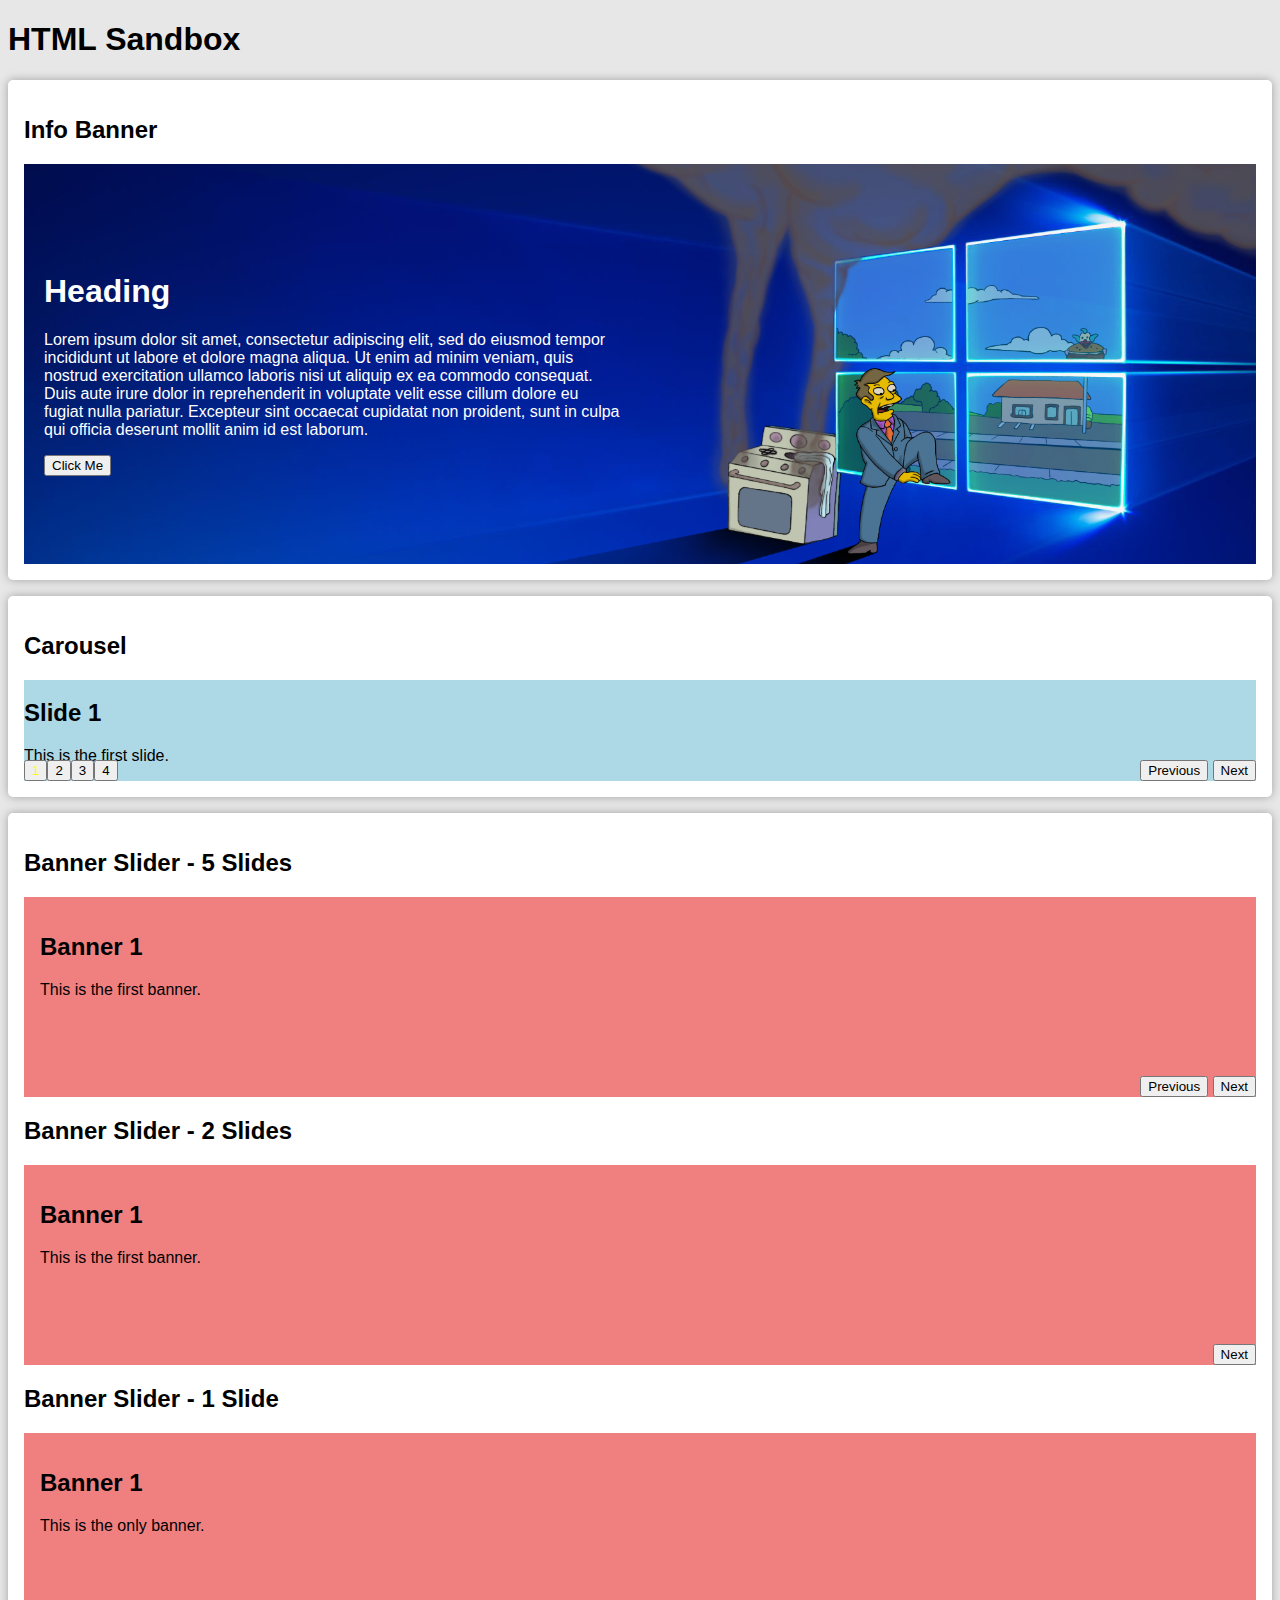
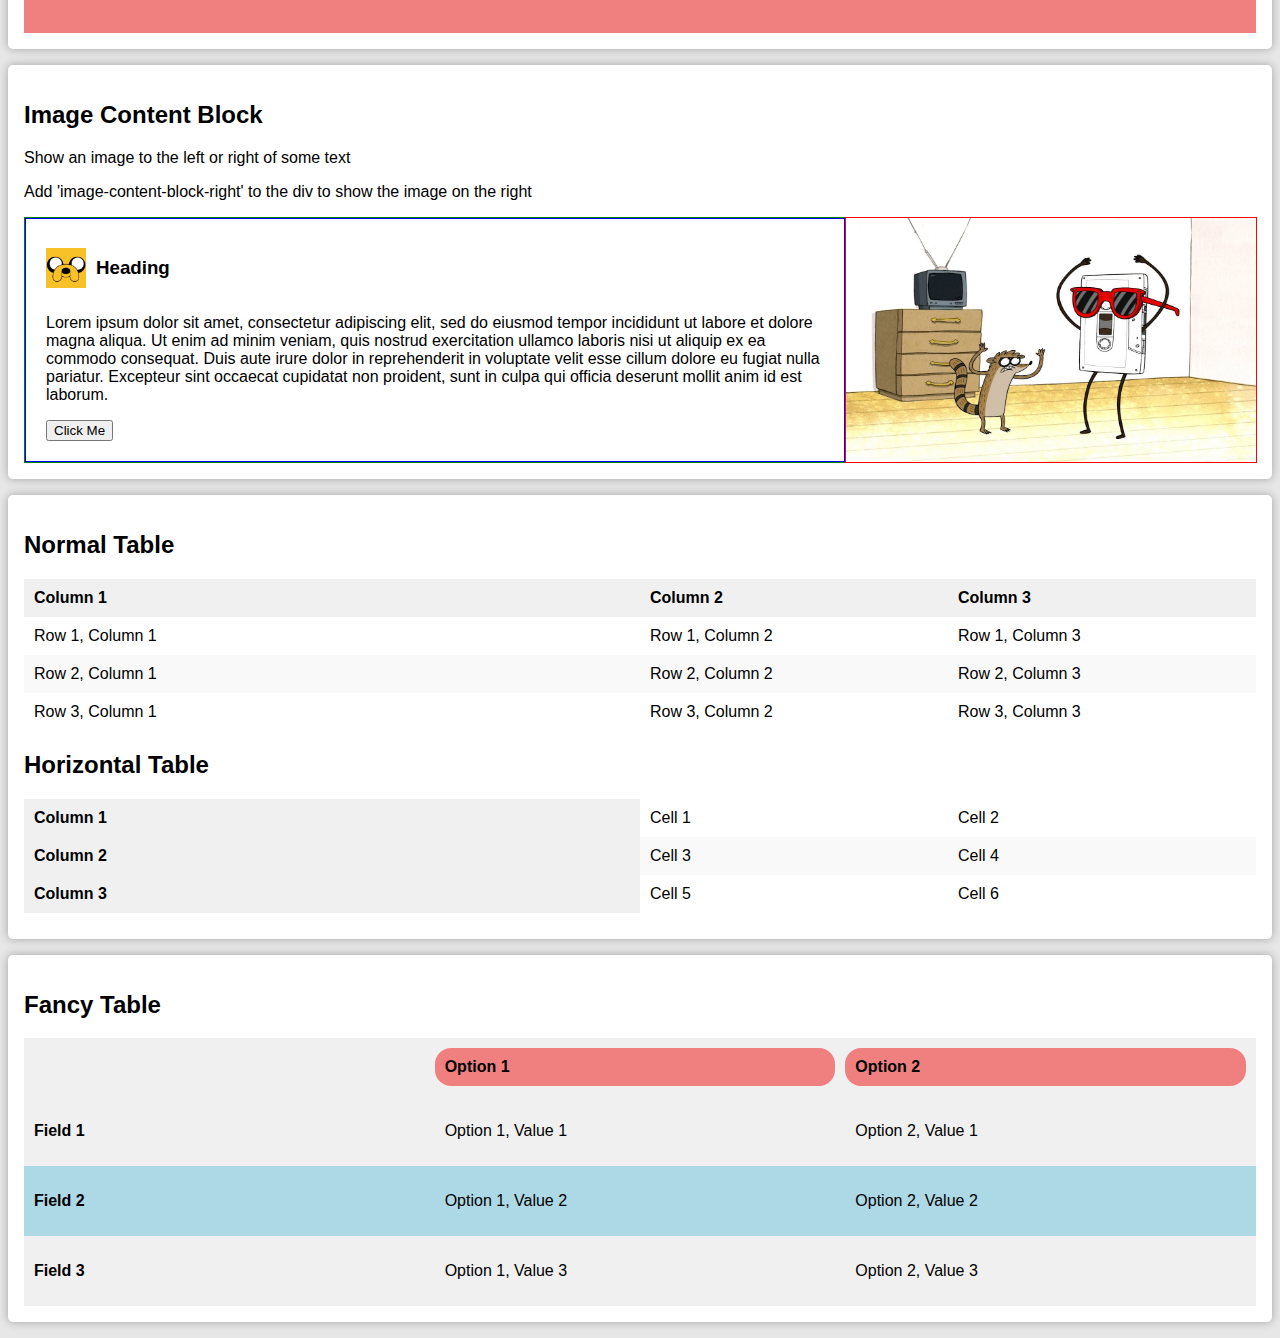
==== index.html @ cbd9e7fc "Adding indicators for jumping between carousel slides" ====
<!DOCTYPE html>
<html lang="en">
  <head>
    <script src="sandbox.js"></script>
    <link rel="stylesheet" type="text/css" href="styles.css">
    <meta name="viewport" content="width=device-width, initial-scale=1.0">
    <title>HTML Sandbox</title>
  </head>
  <body>
    <main>
      <h1>HTML Sandbox</h1>

      <section>
        <h2>Info Banner</h2>
        <div class="info-banner">
          <div class="info-banner-image data-banner-background"></div>
          <div class="info-banner-text">
            <h1 class="data-heading"></h1>
            <p class="data-text"></p>
            <button class="data-button"></button>
          </div>
        </div>
      </section>

      <section>
        <h2>Carousel</h2>
        <div class="carousel">
          <div class="carousel-slides">
            <div class="carousel-slide" style="background-color: lightblue;">
              <h2>Slide 1</h2>
              <p>This is the first slide.</p>
            </div>
            <div class="carousel-slide" style="background-color: lightgoldenrodyellow;">
              <h2>Slide 2</h2>
              <p>This is the second slide.</p>
            </div>
            <div class="carousel-slide" style="background-color: lightgreen;">
              <h2>Slide 3</h2>
              <p>This is the third slide.</p>
            </div>
            <div class="carousel-slide" style="background-color: lightsalmon;">
              <h2>Slide 4</h2>
              <p>This is the fourth slide.</p>
            </div>
          </div>
          <div class="carousel-buttons">
            <button class="carousel-button-previous">Previous</button>
            <button class="carousel-button-next">Next</button>
          </div>
          <div class="carousel-indicators"></div>
        </div>
      </section>

      <section>
        <h2>Banner Slider - 5 Slides</h2>
        <div class="banner-slider">
          <div class="banner-slide" style="background-color: lightcoral;">
            <h2>Banner 1</h2>
            <p>This is the first banner.</p>
          </div>
          <div class="banner-slide" style="background-color: lightgreen;">
            <h2>Banner 2</h2>
            <p>This is the second banner.</p>
          </div>
          <div class="banner-slide" style="background-color: lightblue;">
            <h2>Banner 3</h2>
            <p>This is the third banner.</p>
          </div>
          <div class="banner-slide" style="background-color: lightgoldenrodyellow;">
            <h2>Banner 4</h2>
            <p>This is the fourth banner.</p>
          </div>
          <div class="banner-slide" style="background-color: lightgrey;">
            <h2>Banner 5</h2>
            <p>This is the fifth banner.</p>
          </div>
          <div class="banner-buttons">
            <button class="previous-button">Previous</button>
            <button class="next-button">Next</button>
          </div>
        </div>
        
        <h2>Banner Slider - 2 Slides</h2>
        <div class="banner-slider">
          <div class="banner-slide" style="background-color: lightcoral;">
            <h2>Banner 1</h2>
            <p>This is the first banner.</p>
          </div>
          <div class="banner-slide" style="background-color: lightgreen;">
            <h2>Banner 2</h2>
            <p>This is the second banner.</p>
          </div>
          <div class="banner-buttons">
            <button class="previous-button">Previous</button>
            <button class="next-button">Next</button>
          </div>
        </div>

        <h2>Banner Slider - 1 Slide</h2>
        <div class="banner-slider">
          <div class="banner-slide" style="background-color: lightcoral;">
            <h2>Banner 1</h2>
            <p>This is the only banner.</p>
          </div>
          <div class="banner-buttons">
            <button class="previous-button">Previous</button>
            <button class="next-button">Next</button>
          </div>
        </div>
      </section>

      <section>
        <h2>Image Content Block</h2>
        <p>Show an image to the left or right of some text</p>
        <p>Add 'image-content-block-right' to the div to show the image on the right</p>

        <div id="image-content-block" class="image-content-block">
          <img id="image-content-block-image" class="image-content-block-image data-image" />
          <div class="image-content-block-content">
            <div class="image-content-block-content-heading">
              <img class="data-icon">
              <h3 class="data-heading"></h3>
            </div>
            <p class="data-text"></p>
            <button class="data-button"></button>
          </div>
        </div>
      </section>

      <section>
        <h2>Normal Table</h2>

        <table class="simple-table">
          <thead>
            <tr>
              <th>Column 1</th>
              <th>Column 2</th>
              <th>Column 3</th>
            </tr>
          </thead>
          <tbody>
            <tr>
              <td>Row 1, Column 1</td>
              <td>Row 1, Column 2</td>
              <td>Row 1, Column 3</td>
            </tr>
            <tr>
              <td>Row 2, Column 1</td>
              <td>Row 2, Column 2</td>
              <td>Row 2, Column 3</td>
            </tr>
            <tr>
              <td>Row 3, Column 1</td>
              <td>Row 3, Column 2</td>
              <td>Row 3, Column 3</td>
            </tr>
          </tbody>
        </table>

        <h2>Horizontal Table</h2>
        <table class="simple-table">
          <tr>
            <th scope="row">Column 1</th>
            <td>Cell 1</td>
            <td>Cell 2</td>
          </tr>
          <tr>
            <th>Column 2</th>
            <td>Cell 3</td>
            <td>Cell 4</td>
          </tr>
          <tr>
            <th scope="row">Column 3</th>
            <td>Cell 5</td>
            <td>Cell 6</td>
          </tr>
        </table>

      </section>

      <section>
        <h2>Fancy Table</h2>

        <div class="fancy-table">
          <div class="fancy-table-entry fancy-table-labels">
            <div></div>
            <div>Field 1</div>
            <div>Field 2</div>
            <div>Field 3</div>
          </div>
          <div class="fancy-table-entry">
            <div>Option 1</div>
            <div>
              <label>Field 1</label>
              <p>Option 1, Value 1</p>
            </div>
            <div>
              <label>Field 2</label>
              <p>Option 1, Value 2</p>
            </div>
            <div>
              <label>Field 3000</label>
              <p>Option 1, Value 3</p>
            </div>
          </div>
          <div class="fancy-table-entry">
            <div>Option 2</div>
            <div>
              <label>Field 1</label>
              <p>Option 2, Value 1</p>
            </div>
            <div>
              <label>Field 2</label>
              <p>Option 2, Value 2</p>
            </div>
            <div>
              <label>Field 3000</label>
              <p>Option 2, Value 3</p>
            </div>
          </div>
        </div>

      </section>

    </main>
  </body>
</html>
---- styles.css ----
:root {
  --breakpoint-tablet: 768px;
  --breakpoint-mobile: 480px;
}

body {
  background-color: #e7e7e7;
  font-family: Verdana, sans-serif;
}

section {
  background-color: white;
  margin: 1rem 0px;
  padding: 1rem;
  border-radius: 5px;
  box-shadow: 0 0 10px rgba(0, 0, 0, 0.3);
}

/* #region Image Content Block */

.image-content-block {
  display: grid;
  grid-template-columns: 1fr 2fr;
  grid-template-areas: "image content";
  align-items: center; /* vertical centering */
  border: green 1px solid;
}

.image-content-block-right {
  grid-template-columns: 2fr 1fr;
  grid-template-areas: "content image";
}

.image-content-block-image {
  grid-area: image;
  object-fit: cover; /* or contain */
  width: 100%;
  /* min-height: 100px; */
  height: 100%;
  border: red 1px solid;
}

.image-content-block-content {
  grid-area: content;
  padding: 20px;
  border: blue 1px solid;
}

.image-content-block-content-heading {
  display: flex;
  align-items: center;
}

.image-content-block-content-heading img {
  width: 40px;
  height: 40px;
  margin-right: 10px;
  display: inline-block;
  object-fit: cover;
}

/* Can't use variables in media queries. */
@media (max-width: 768px) {
  .image-content-block {
    grid-template-columns: 1fr;
    grid-template-rows: auto auto;
  }
  .image-content-block-image {
    grid-column: 1;
    grid-row: 1;
  }
  .image-content-block-content {
    grid-column: 1;
    grid-row: 2;
  }
}

/*#endregion*/

/* #region Info Banner */

.info-banner {
  display: grid;
  grid-template-columns: 1fr 1fr;
  min-height: 400px;
  align-items: center;
}

.info-banner-image {
  grid-column: 1 / -1;
  grid-row: 1 / -1;
  width: 100%;
  height: 100%;
  object-fit: cover;
  background-size: cover;
  background-position: center;
}

.info-banner-text {
  grid-column: 1;
  grid-row: 1;
  padding: 20px;
  color: white;
}

@media (max-width: 768px) {
  .info-banner {
    grid-template-columns: 1fr;
    grid-template-rows: 1fr 1fr;
  }

  .info-banner-image {
    grid-row: 1;
    min-height: 200px;
  }

  .info-banner-text {
    grid-row: 2;
    color: black;
  }
}

/*#endregion*/

/* #region Simple Table */

.simple-table {
  border-collapse: collapse;
  width: 100%;
  margin: 10px 0px;
}

.simple-table th, .simple-table td {
  padding: 10px;
  text-align: left;
}

.simple-table th {
  background-color: #f0f0f0;
}

.simple-table tr:nth-child(even) {
  background-color: #f9f9f9;
}

.simple-table tr:nth-child(odd) {
  background-color: #ffffff;
}

/* Make the first column twice as wide */
.simple-table th:nth-child(1), .simple-table td:nth-child(1) {
  width: 50%;
}

/*#endregion*/

/* #region Fancy Table */

.fancy-table {
  display: grid;
  grid-template-rows: repeat(4, auto);
  grid-template-columns: repeat(3, 1fr);
  background-color: #f0f0f0;
}

.fancy-table-entry {
  display: grid;
  grid-row: 1 / -1;
  grid-template-rows: subgrid;
}

.fancy-table-entry div {
  padding: 10px;
  display: flex;
  align-items: center;
}

.fancy-table-entry:not(.fancy-table-labels) > :first-child {
  background: lightcoral;
  border-radius: 1rem;
  margin: 10px;
  margin-left: 0;
  font-weight: bold;
}

.fancy-table-entry label {
  display: none;
}

.fancy-table-labels {
  font-weight: bold;
}

@media not (max-width: 768px) {
  .fancy-table-entry :not(:first-child):nth-child(odd) {
    background-color: lightblue;
  }
}

@media (max-width: 768px) {
  .fancy-table {
    display: block;
    background-color: initial;
  }

  .fancy-table-entry label {
    display: flex;
    width: 125px;
    font-weight: bold;
  }

  .fancy-table-entry {
    background-color: lightgoldenrodyellow;
    margin: 10px 0;
  }

  .fancy-table-entry div {
    padding: 0px 10px;
  }

  .fancy-table-entry > :first-child:not(:empty) {
    background: initial;
  }

  .fancy-table-labels {
    display: none;
  }
}

/*#endregion*/

/* #region Slider */

.banner-slider {
  position: relative;
  width: 100%;
  height: 200px;
  overflow: hidden;
}

.banner-buttons {
  position: absolute;
  bottom: 0;
  right: 0;
  z-index: 1;
}

.banner-slide {
  position: absolute;
  top: 0;
  left: 0;
  width: 100%;
  height: 100%;
  transition: transform 0.5s ease-in-out;
  opacity: 0;
  padding: 1rem;
}

.banner-slide.active {
  transform: translateX(0);
  opacity: 1;
}

.banner-slide.previous {
  transform: translateX(-100%);
  opacity: 0;
}

.banner-slide.next {
  transform: translateX(100%);
  opacity: 0;
}

.banner-slide.out-next {
  transform: translateX(-100%);
  opacity: 1;
}

.banner-slide.out-previous {
  transform: translateX(100%);
  opacity: 1;
}

/*#endregion*/

/* #region Carousel */

.carousel {
  --current-slide: 0;
  position: relative;
  overflow: hidden;
}

.carousel-buttons {
  position: absolute;
  bottom: 0;
  right: 0;
  z-index: 1;
}

.carousel-indicators {
  position: absolute;
  bottom: 0;
  left: 0;
  z-index: 1;
}

.carousel-indicator.active {
  color: yellow;
}

.carousel-slides {
  display: flex;
  transition: transform 0.5s ease-in-out;
  transform: translateX(calc(-100% * var(--current-slide)));
}

.carousel-slide {
  flex: 0 0 100%;
}

/*#endregion*/
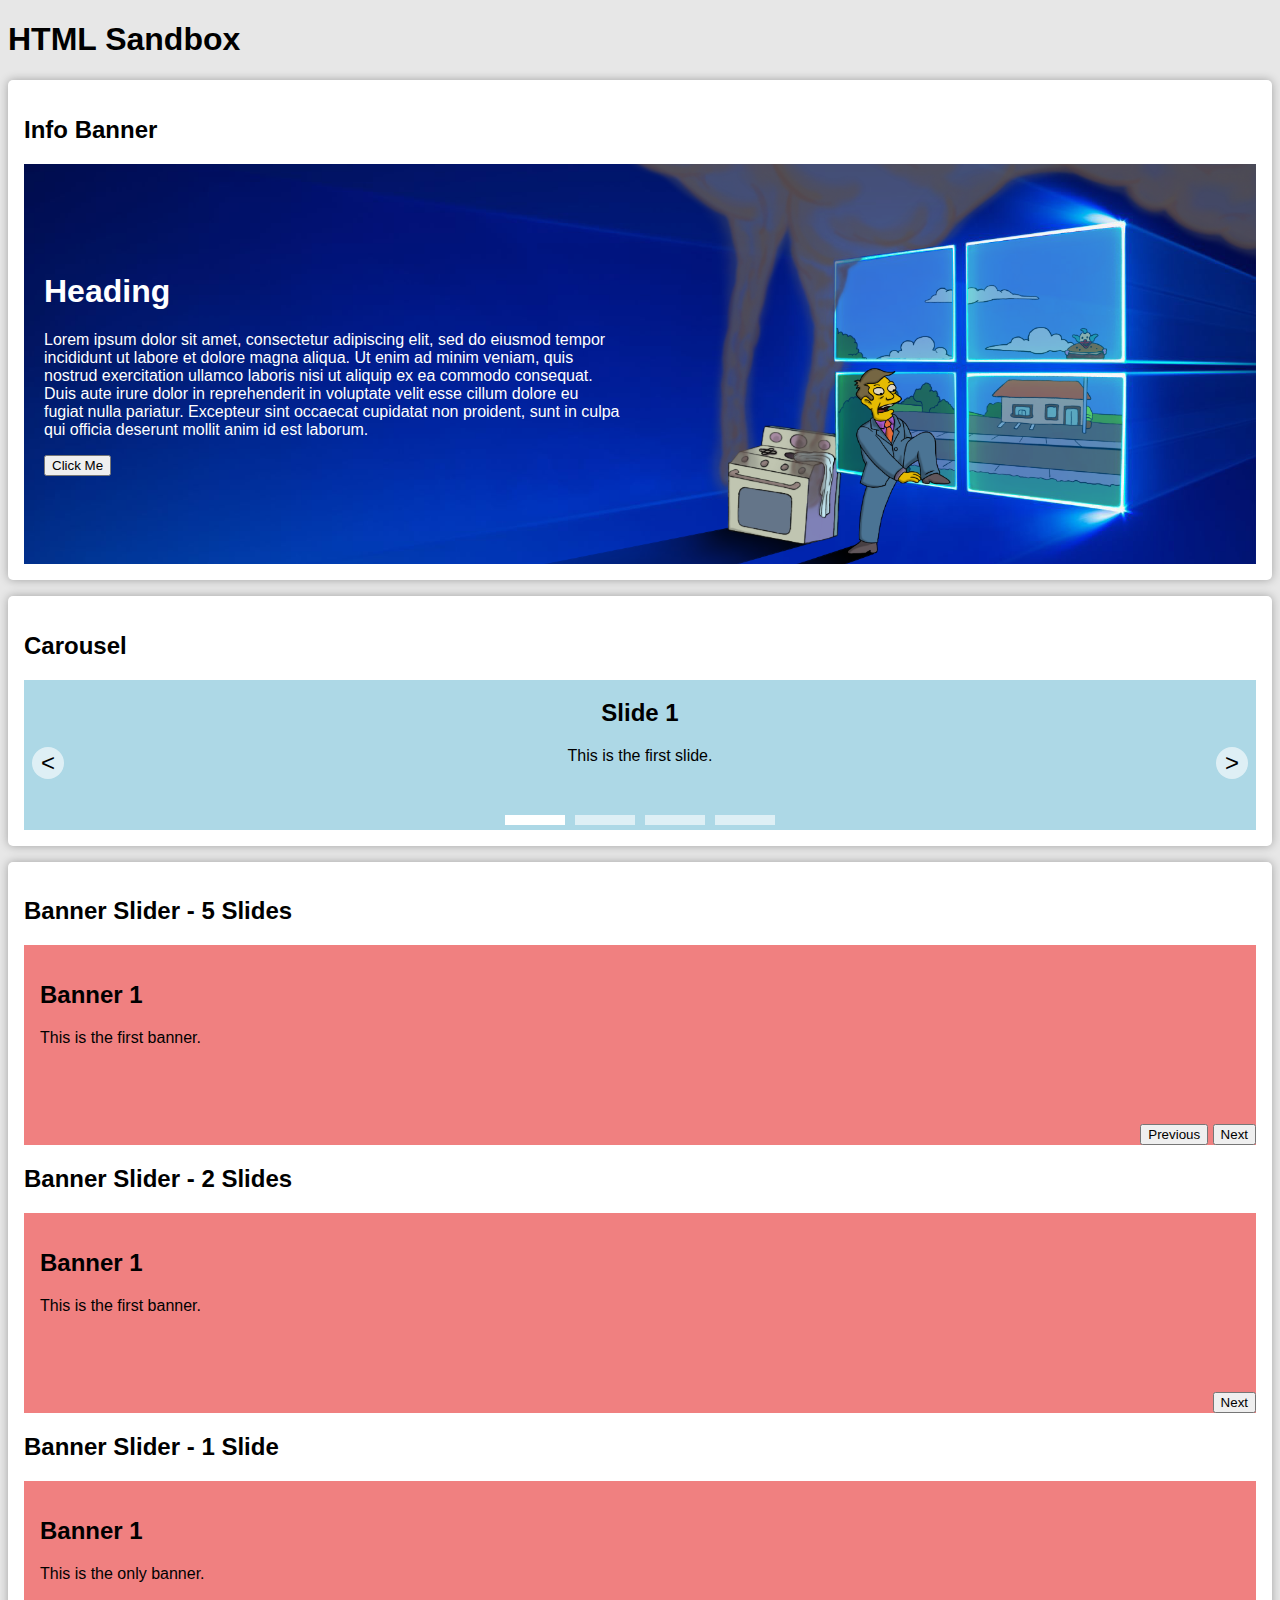
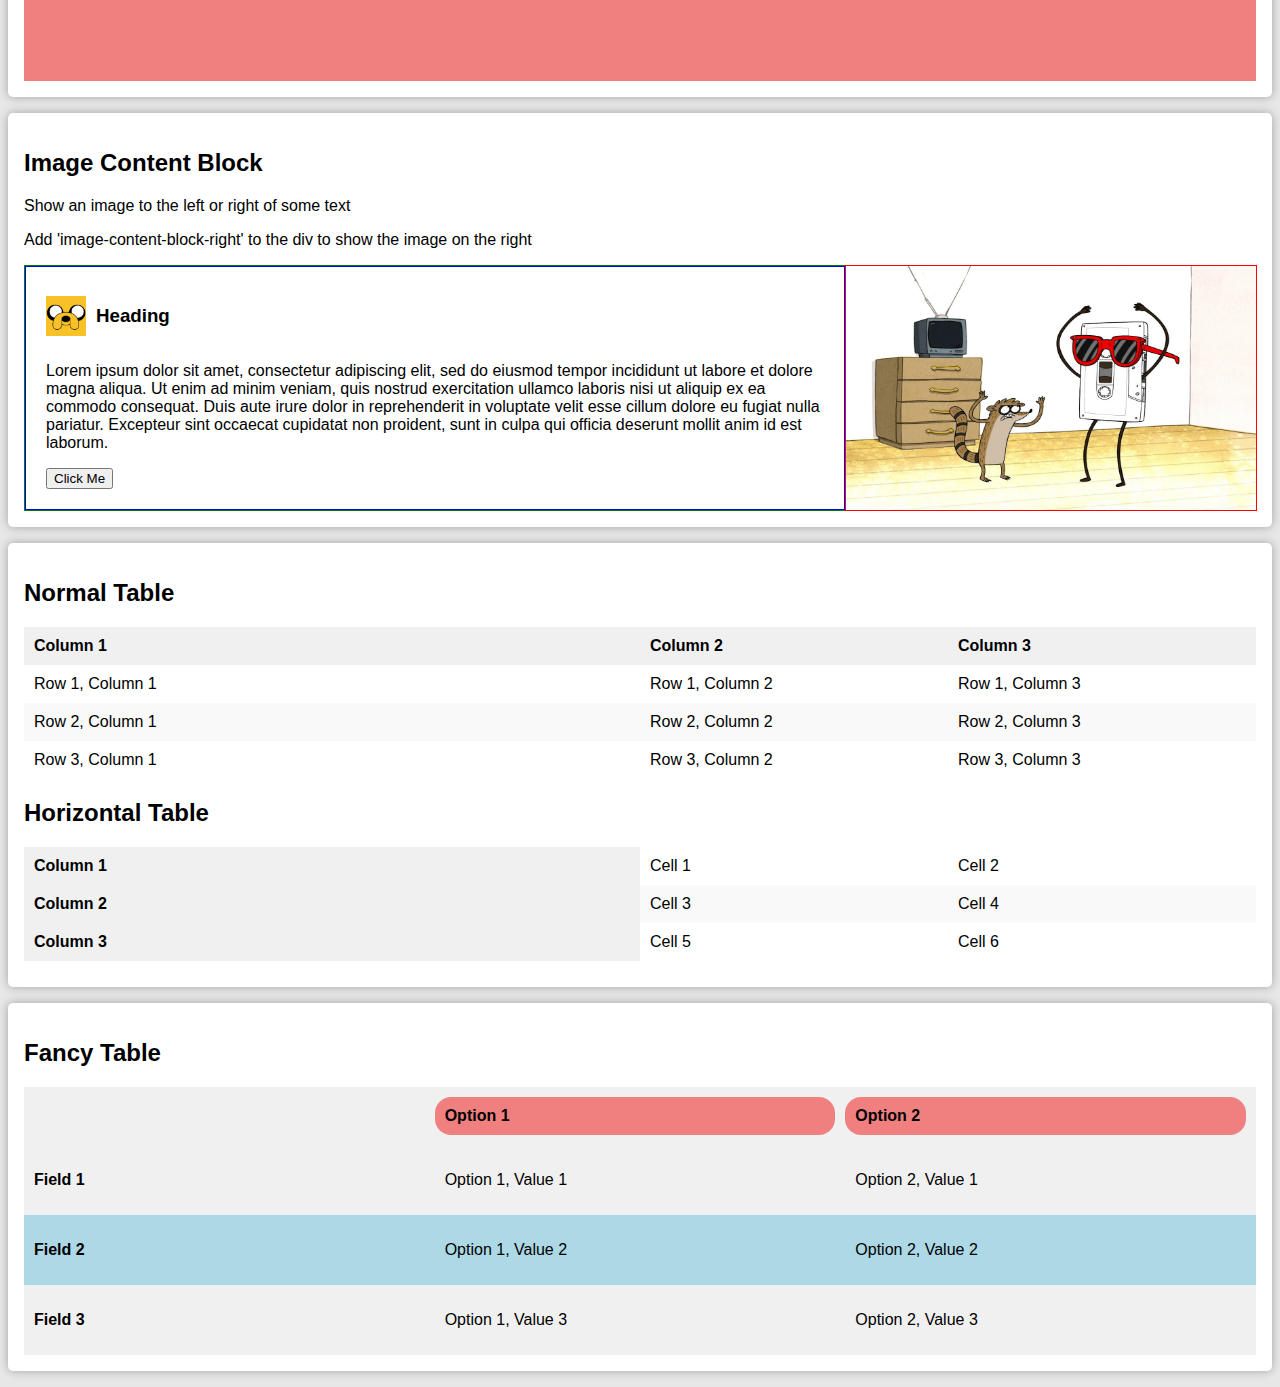
==== commit 30626e3a: "Styling the next and previous buttons" ====
--- a/index.html
+++ b/index.html
@@ -44,8 +44,8 @@
             </div>
           </div>
           <div class="carousel-buttons">
-            <button class="carousel-button-previous">Previous</button>
-            <button class="carousel-button-next">Next</button>
+            <button class="carousel-button carousel-button-previous">&lt;</button>
+            <button class="carousel-button carousel-button-next">&gt;</button>
           </div>
           <div class="carousel-indicators"></div>
         </div>
--- a/styles.css
+++ b/styles.css
@@ -291,22 +291,57 @@
   overflow: hidden;
 }
 
-.carousel-buttons {
+.carousel-button {
   position: absolute;
-  bottom: 0;
+  top: 50%;
+  transform: translateY(-50%);
+  z-index: 1;
+  width: 2rem;
+  height: 2rem;
+  padding: 0;
+  margin: 0.5rem;
+  background-color: rgba(255, 255, 255, 0.6);
+  border: none;
+  border-radius: 1rem;
+  font-size: 1.5rem;
+  cursor: pointer;
+  transition: background-color 0.3s ease;
+}
+
+.carousel-button:hover {
+  background-color: rgba(255, 255, 255, 0.8);
+}
+
+.carousel-button-next {
   right: 0;
-  z-index: 1;
 }
 
 .carousel-indicators {
   position: absolute;
   bottom: 0;
-  left: 0;
   z-index: 1;
+  width: 100%;
+  display: flex;
+  justify-content: center;
+  align-items: center;
+}
+
+.carousel-indicator {
+  width: 60px;
+  height: 10px;
+  margin: 5px;
+  border: none;
+  background-color: rgba(255, 255, 255, 0.6);
+  transition: background-color 0.3s ease;
+  cursor: pointer;
 }
 
 .carousel-indicator.active {
-  color: yellow;
+  background-color: rgba(255, 255, 255, 1);
+}
+
+.carousel-indicator:hover {
+  background-color: rgba(255, 255, 255, 0.8);
 }
 
 .carousel-slides {
@@ -317,6 +352,8 @@
 
 .carousel-slide {
   flex: 0 0 100%;
+  text-align: center;
+  height: 150px;
 }
 
 /*#endregion*/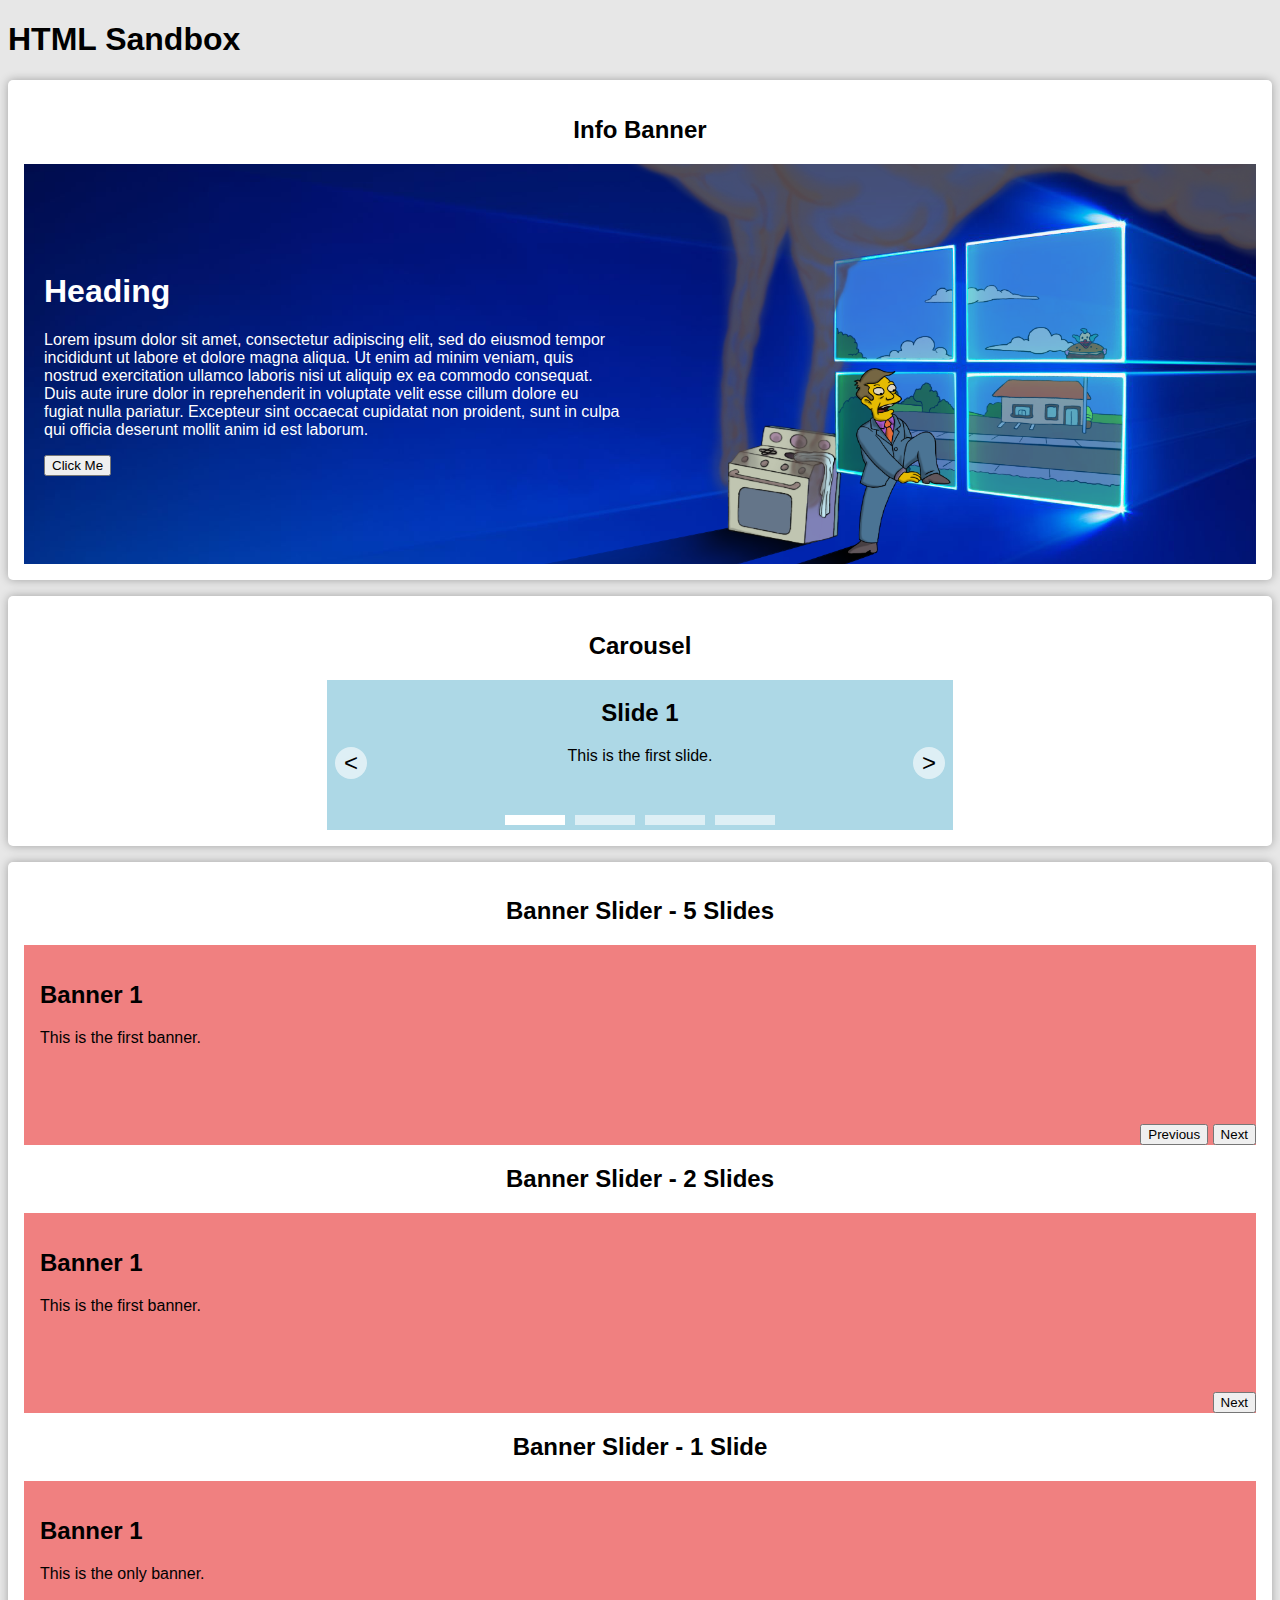
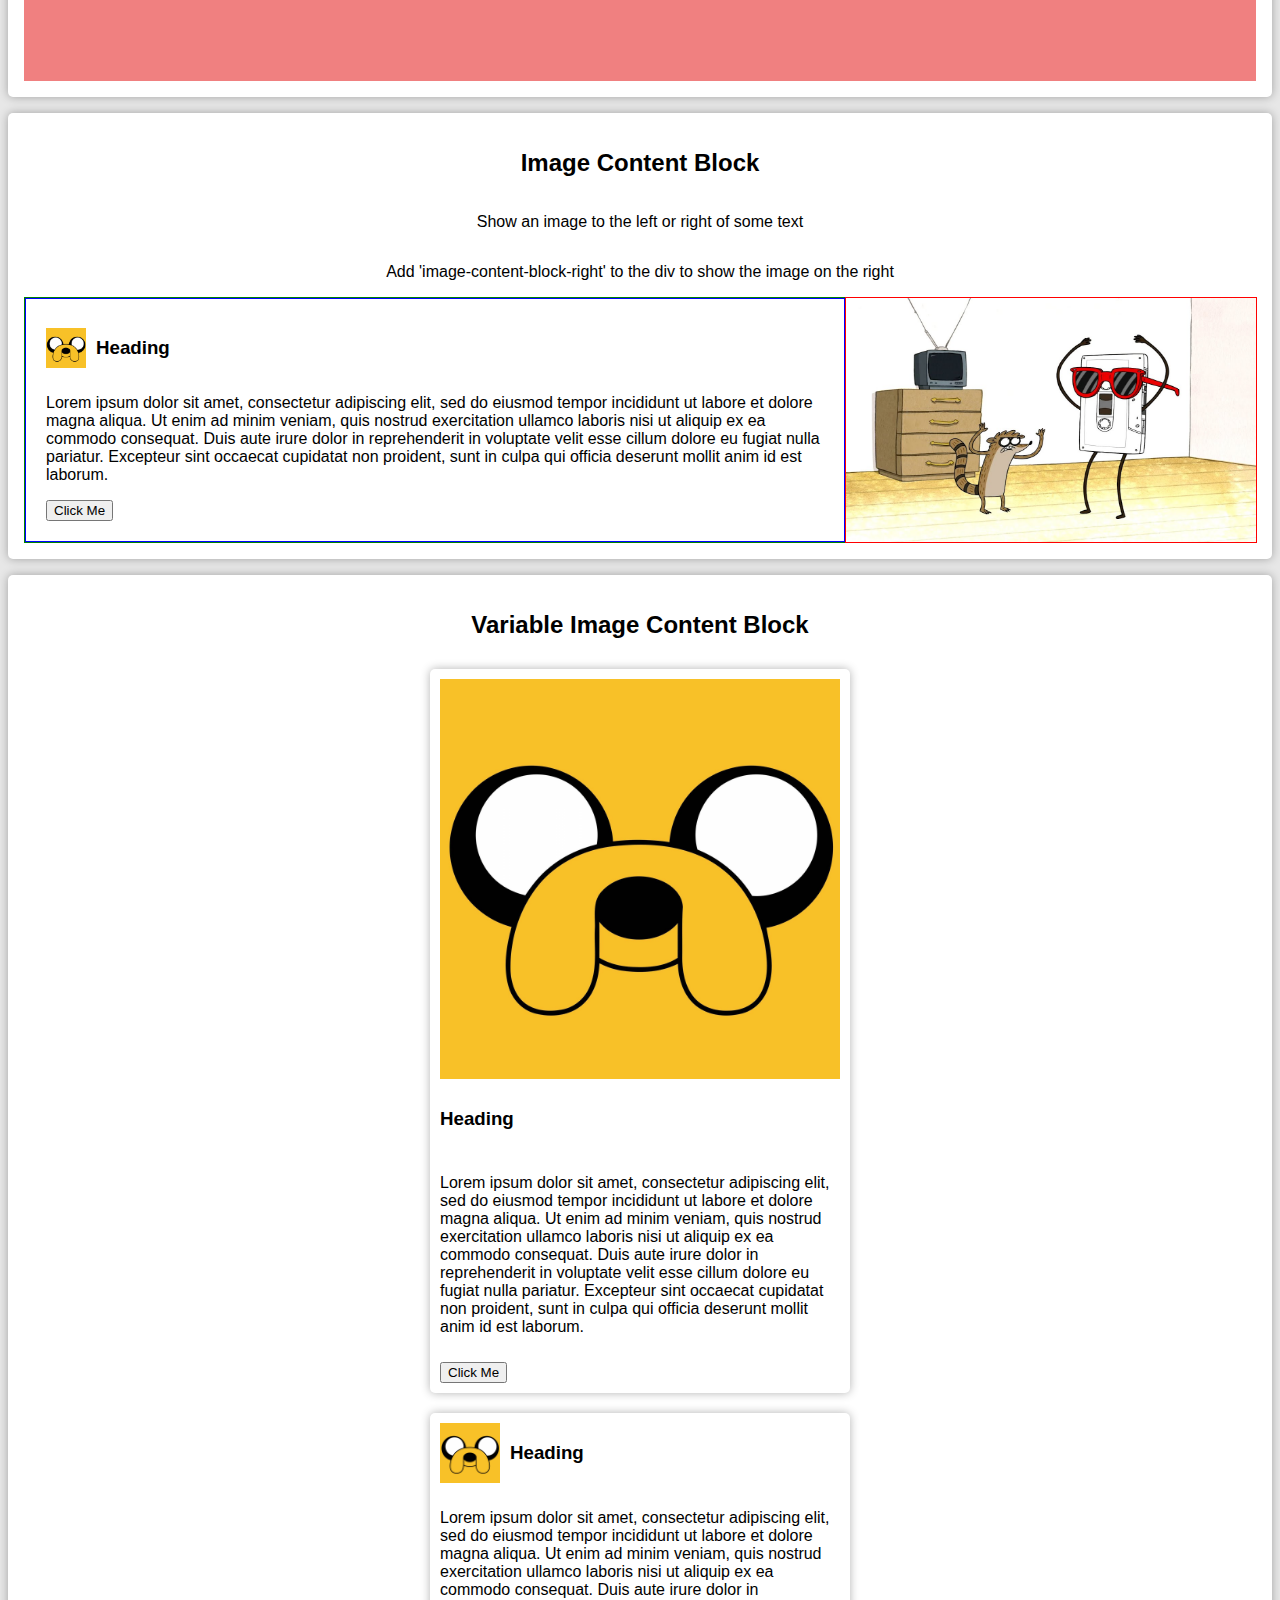
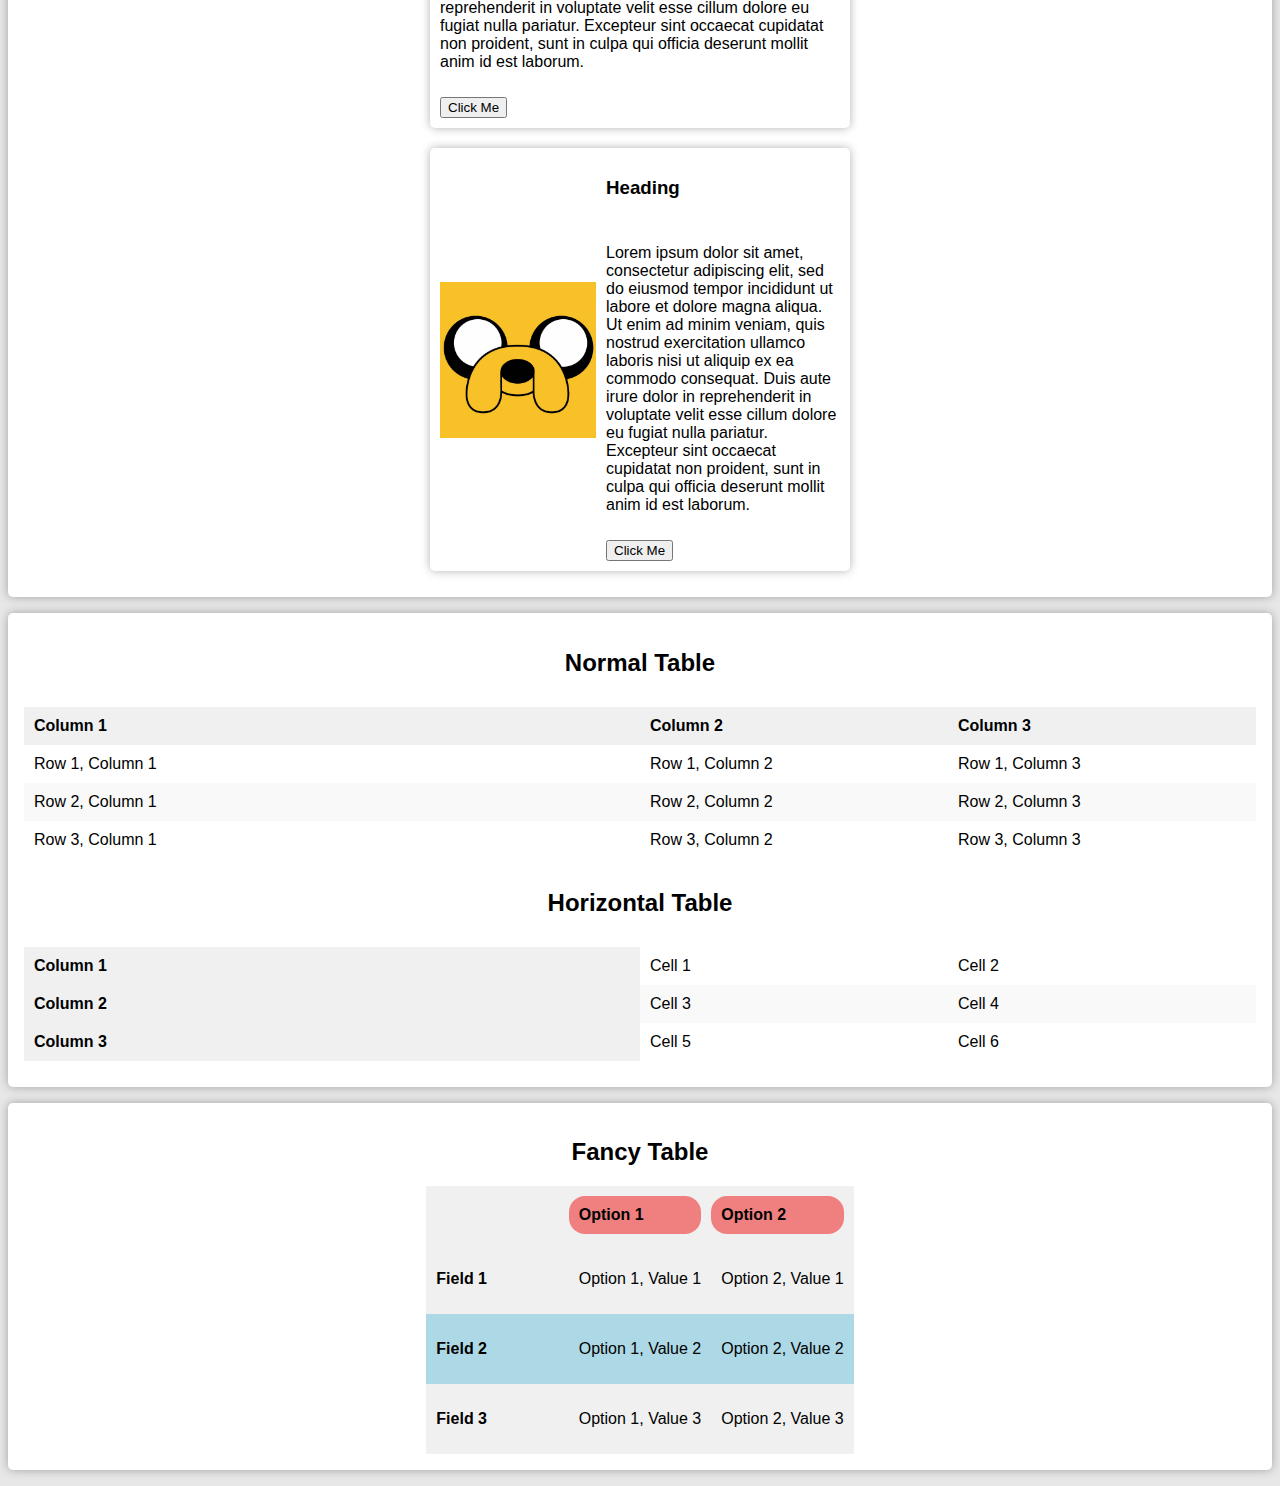
==== commit f0cccb1b: "Adding the variable content block" ====
--- a/index.html
+++ b/index.html
@@ -124,6 +124,31 @@
             <p class="data-text"></p>
             <button class="data-button"></button>
           </div>
+        </div>
+      </section>
+
+      <section>
+        <h2>Variable Image Content Block</h2>
+
+        <div class="variable-content-block stack">
+          <img class="data-icon" />
+          <h3 class="data-heading"></h3>
+          <p class="data-text"></p>
+          <button class="data-button"></button>
+        </div>
+
+        <div class="variable-content-block heading-icon">
+          <img class="data-icon" />
+          <h3 class="data-heading"></h3>
+          <p class="data-text"></p>
+          <button class="data-button"></button>
+        </div>
+
+        <div class="variable-content-block side-icon">
+          <img class="data-icon" />
+          <h3 class="data-heading"></h3>
+          <p class="data-text"></p>
+          <button class="data-button"></button>
         </div>
       </section>
 
--- a/styles.css
+++ b/styles.css
@@ -14,6 +14,9 @@
   padding: 1rem;
   border-radius: 5px;
   box-shadow: 0 0 10px rgba(0, 0, 0, 0.3);
+  display: flex;
+  flex-direction: column;
+  align-items: center;
 }
 
 /* #region Image Content Block */
@@ -73,6 +76,66 @@
     grid-column: 1;
     grid-row: 2;
   }
+}
+
+/*#endregion*/
+
+/* #region Variable Content Block */
+
+.variable-content-block {
+  display: grid;
+  
+  column-gap: 10px;
+  row-gap: 10px;
+  justify-items: left;
+  align-items: center;
+  max-width: 400px;
+  margin: 10px;
+  padding: 10px;
+  border-radius: 5px;
+  box-shadow: 0 0 10px rgba(0, 0, 0, 0.3);
+}
+
+.variable-content-block img {
+  grid-area: image;
+  max-width: 100%;
+  max-height: 100%;
+}
+
+.variable-content-block h3 {
+  grid-area: heading;
+}
+
+.variable-content-block p {
+  grid-area: text;
+  text-align: j;
+}
+
+.variable-content-block button {
+  grid-area: button;
+  max-width: none;
+}
+
+.variable-content-block.stack {
+  grid-template: 
+            "image" auto
+            "heading" auto
+            "text" auto
+            "button" auto;
+}
+
+.variable-content-block.heading-icon {
+  grid-template: 
+            "image heading" auto
+            "text text" 1fr
+            "button button" auto / 60px 1fr;
+}
+
+.variable-content-block.side-icon {
+  grid-template: 
+            "image heading" auto
+            "image text" auto
+            "image button" auto / 2fr 3fr;
 }
 
 /*#endregion*/
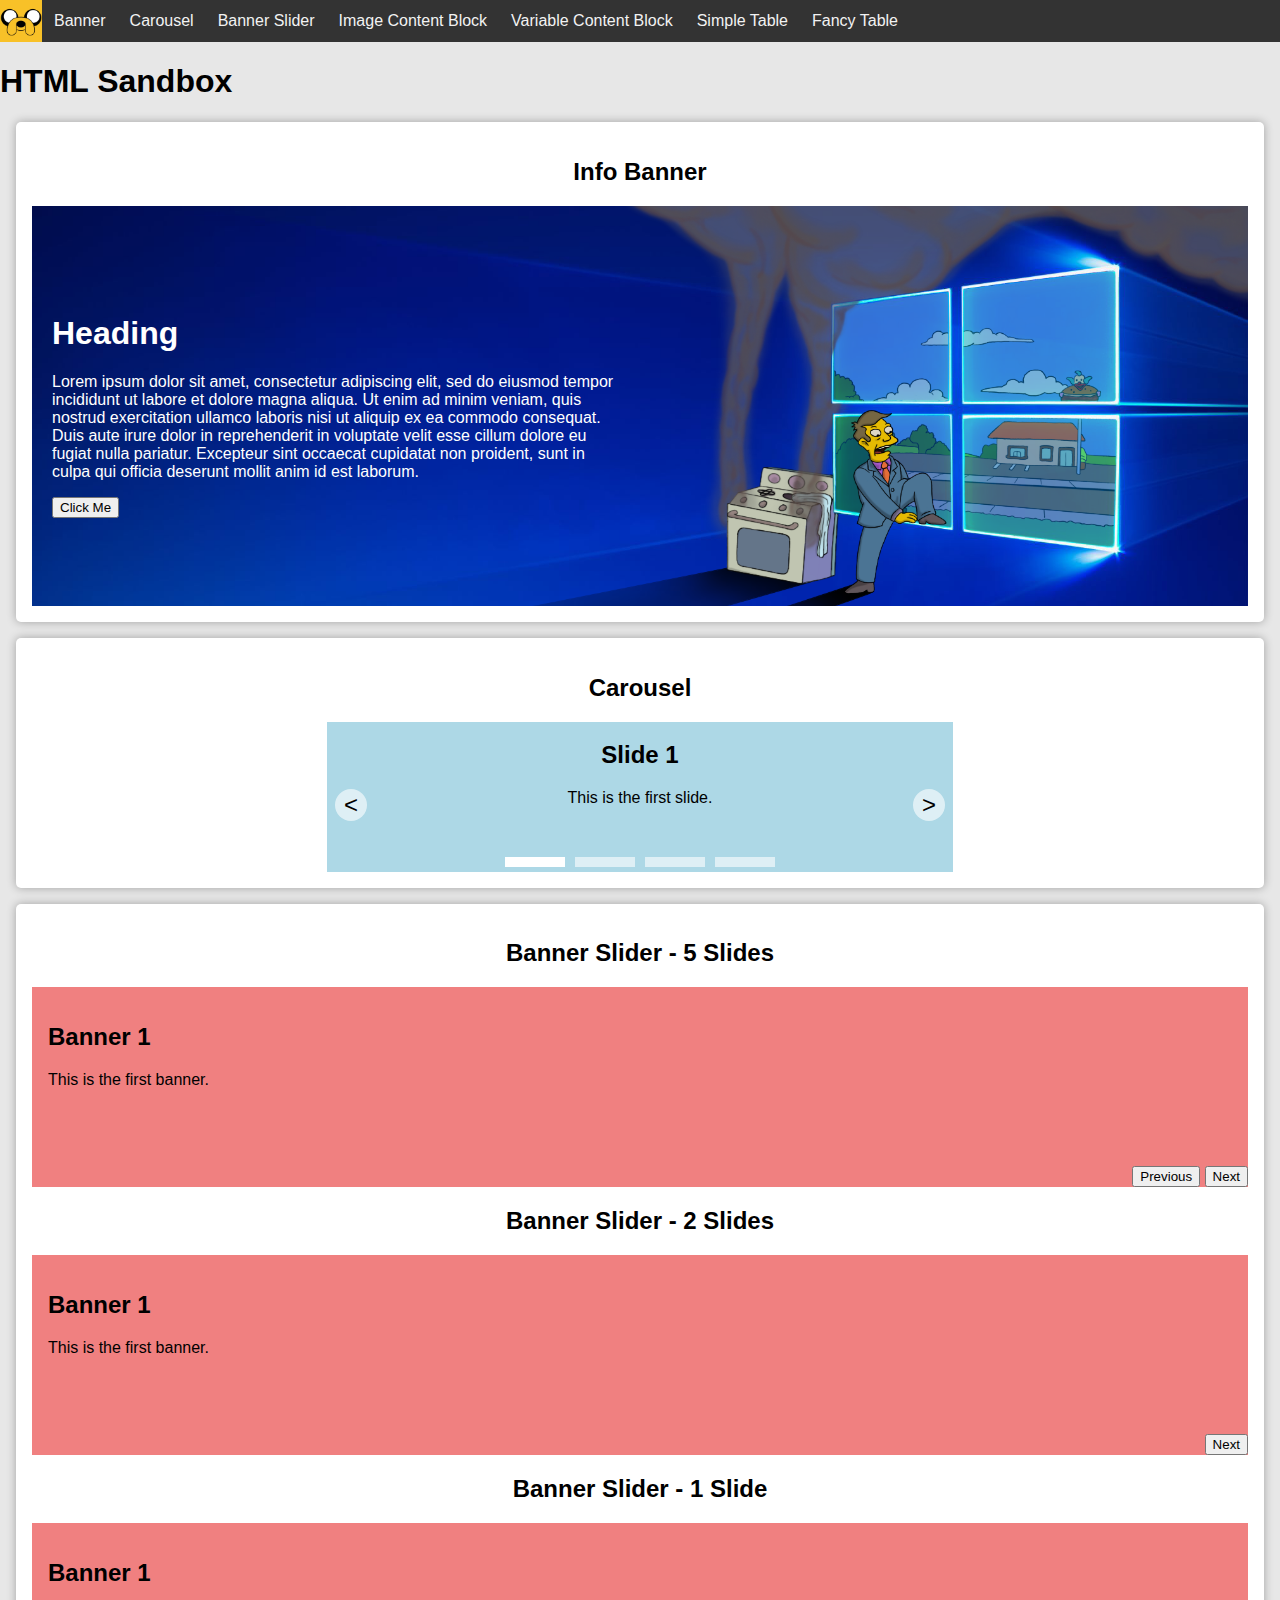
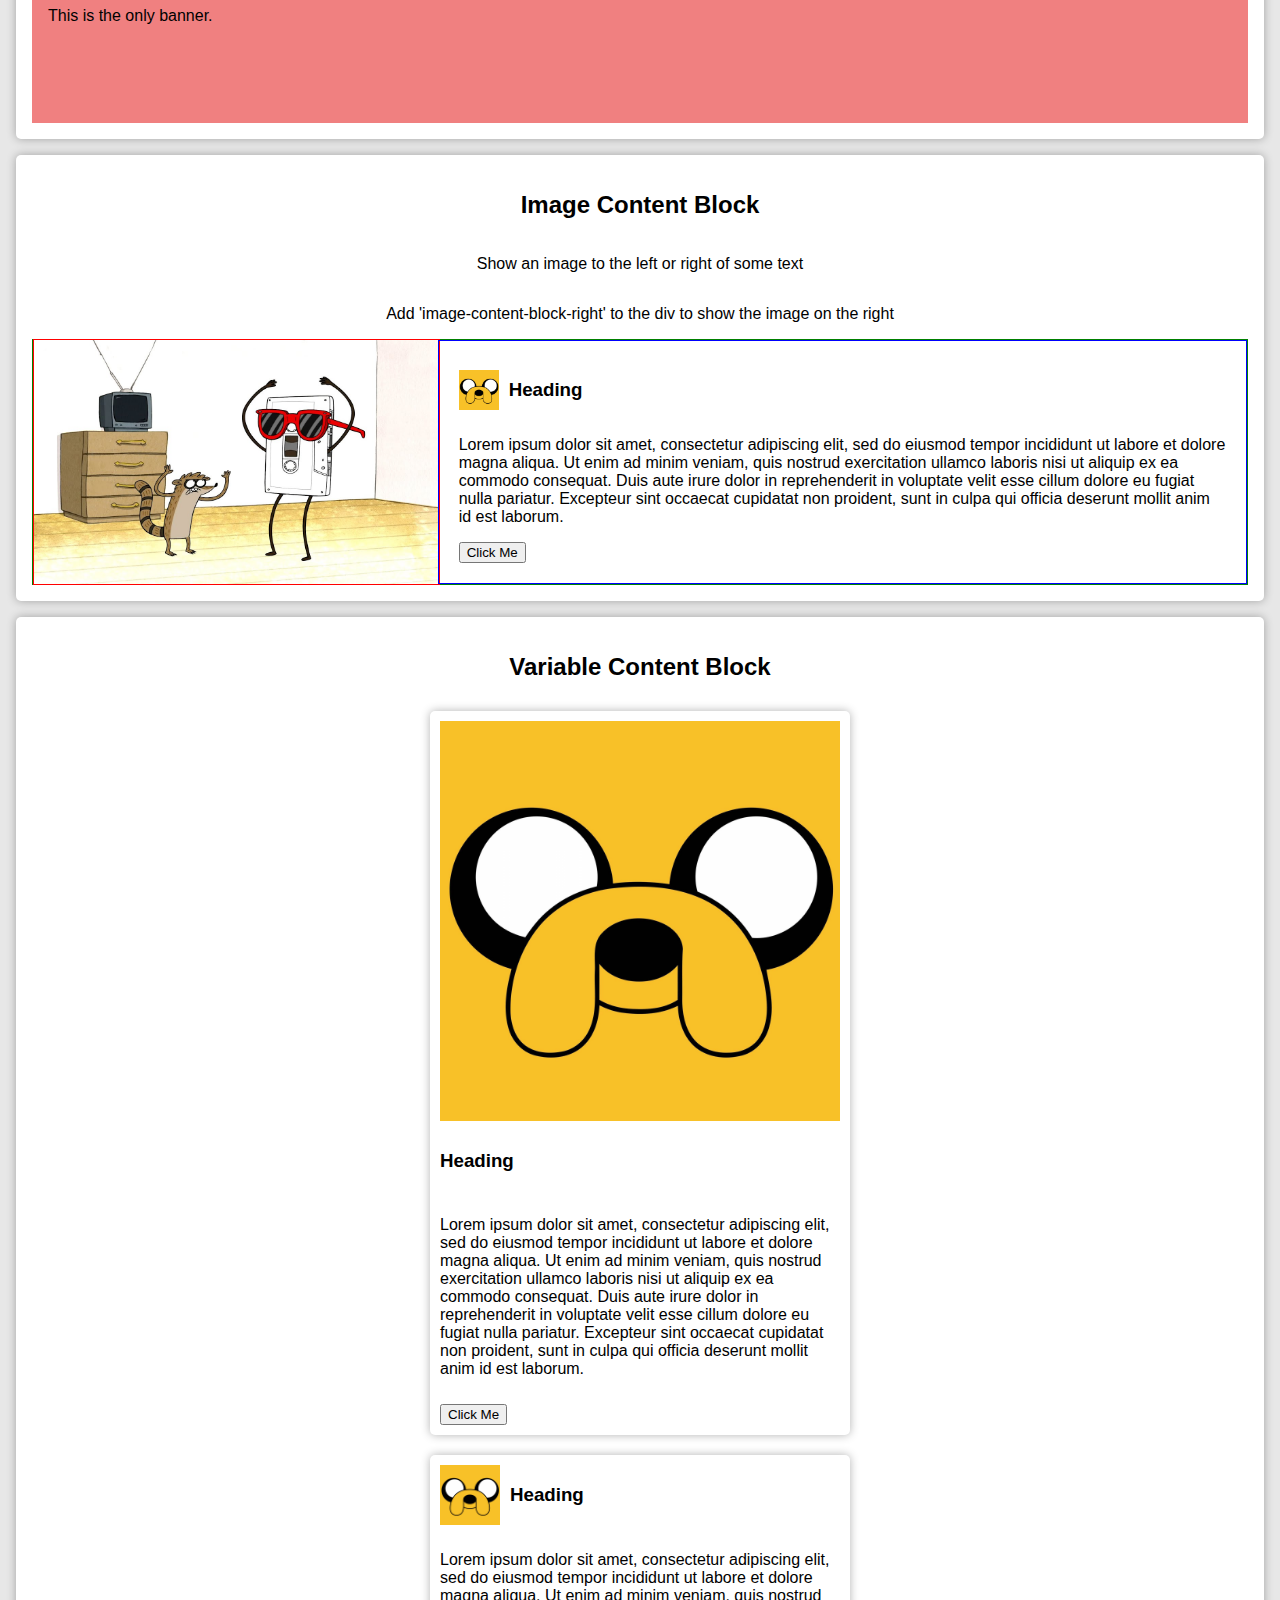
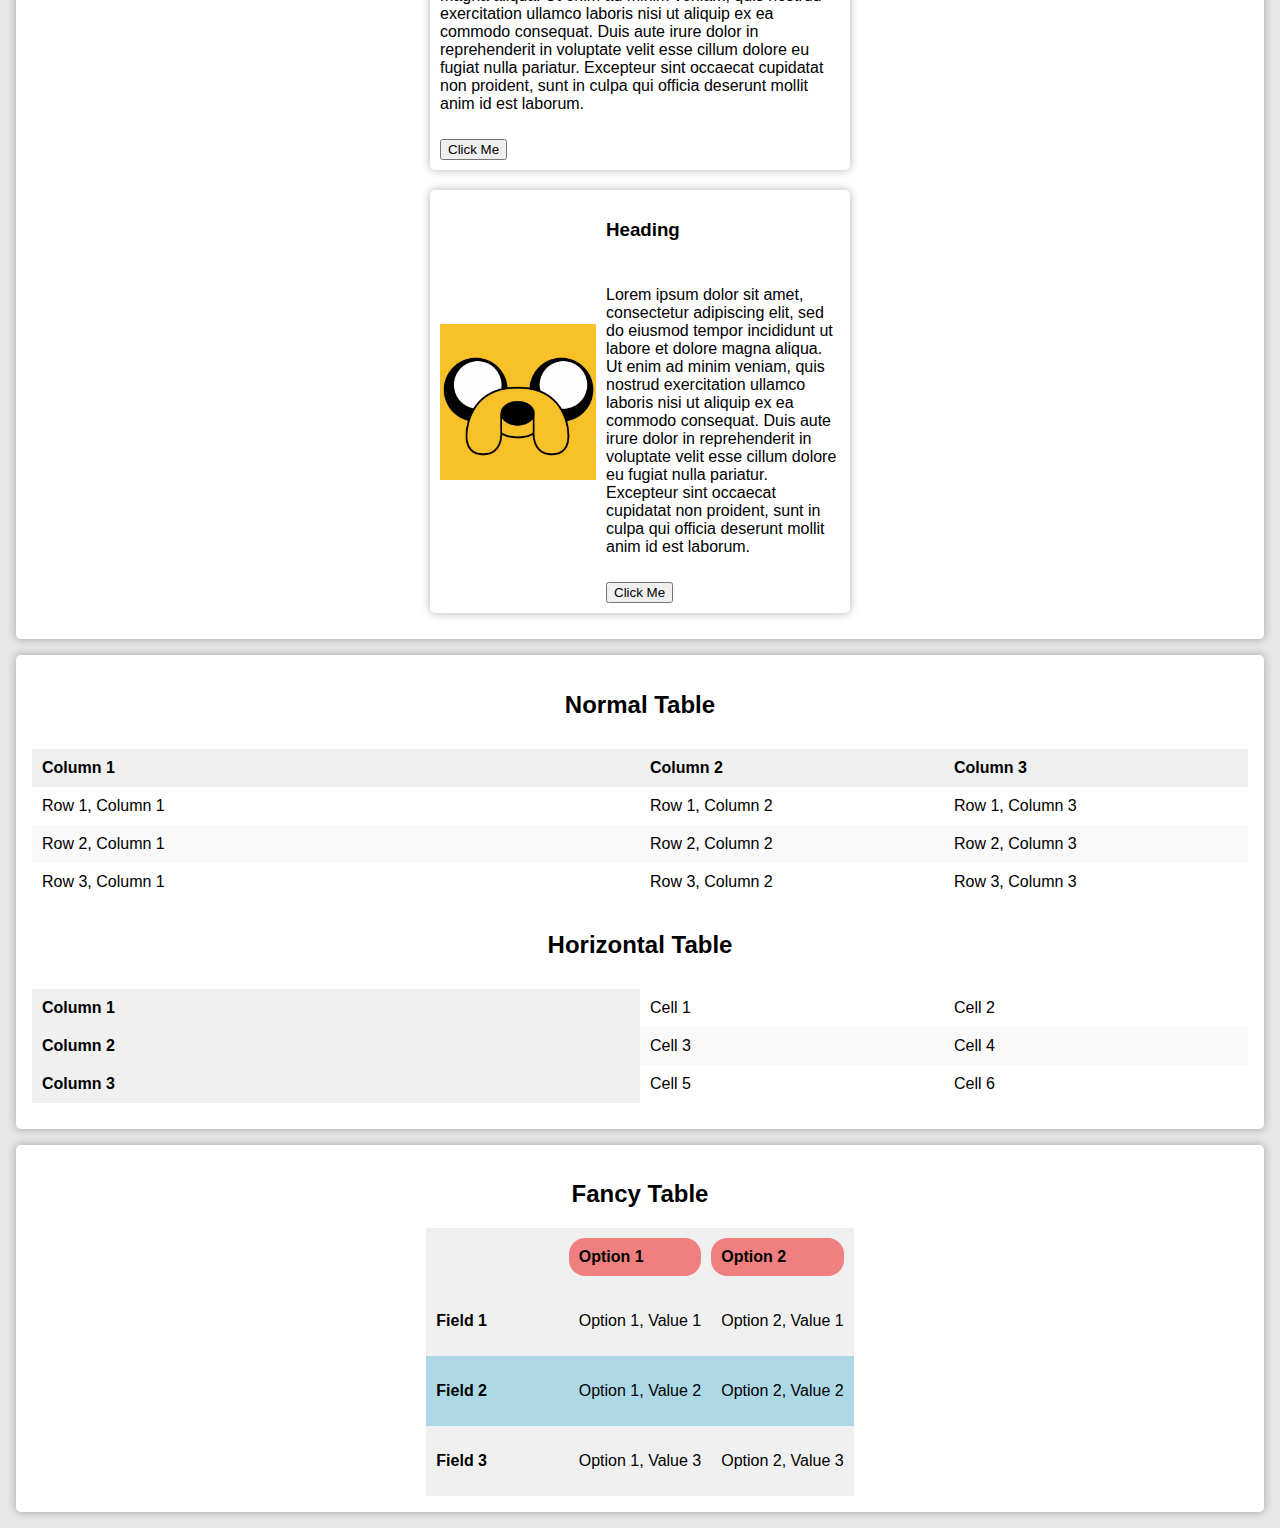
==== commit 8e572e9b: "Responsive navbar" ====
--- a/index.html
+++ b/index.html
@@ -3,14 +3,43 @@
   <head>
     <script src="sandbox.js"></script>
     <link rel="stylesheet" type="text/css" href="styles.css">
+
+    <script src="navbar/navbar.js"></script>
+    <link rel="stylesheet" type="text/css" href="navbar/navbar.css">
+    
+    <link rel="stylesheet" href="https://cdnjs.cloudflare.com/ajax/libs/font-awesome/4.7.0/css/font-awesome.min.css">
+
     <meta name="viewport" content="width=device-width, initial-scale=1.0">
     <title>HTML Sandbox</title>
   </head>
   <body>
     <main>
+
+      <nav class="navbar" id="navbar">
+        <div class="icon">
+          <a href="#home">
+            <img src="assets/icon.png" alt="Logo" />
+          </a>
+        </div>
+        <div class="content">
+          <ul>
+            <li><a href="#info-banner">Banner</a></li>
+            <li><a href="#carousel">Carousel</a></li>
+            <li><a href="#banner-slider">Banner Slider</a></li>
+            <li><a href="#image-content-block">Image Content Block</a></li>
+            <li><a href="#variable-content-block">Variable Content Block</a></li>
+            <li><a href="#simple-table">Simple Table</a></li>
+            <li><a href="#fancy-table">Fancy Table</a></li>
+          </ul>
+        </div>
+        <div class="toggle">
+          <button onclick="toggleNavbar()">&#9776;</button>
+        </div>
+      </nav>
+
       <h1>HTML Sandbox</h1>
 
-      <section>
+      <section id="info-banner">
         <h2>Info Banner</h2>
         <div class="info-banner">
           <div class="info-banner-image data-banner-background"></div>
@@ -22,7 +51,7 @@
         </div>
       </section>
 
-      <section>
+      <section id="carousel">
         <h2>Carousel</h2>
         <div class="carousel">
           <div class="carousel-slides">
@@ -51,7 +80,7 @@
         </div>
       </section>
 
-      <section>
+      <section id="banner-slider">
         <h2>Banner Slider - 5 Slides</h2>
         <div class="banner-slider">
           <div class="banner-slide" style="background-color: lightcoral;">
@@ -109,12 +138,12 @@
         </div>
       </section>
 
-      <section>
+      <section id="image-content-block">
         <h2>Image Content Block</h2>
         <p>Show an image to the left or right of some text</p>
         <p>Add 'image-content-block-right' to the div to show the image on the right</p>
 
-        <div id="image-content-block" class="image-content-block">
+        <div class="image-content-block">
           <img id="image-content-block-image" class="image-content-block-image data-image" />
           <div class="image-content-block-content">
             <div class="image-content-block-content-heading">
@@ -127,8 +156,8 @@
         </div>
       </section>
 
-      <section>
-        <h2>Variable Image Content Block</h2>
+      <section id="variable-content-block">
+        <h2>Variable Content Block</h2>
 
         <div class="variable-content-block stack">
           <img class="data-icon" />
@@ -152,7 +181,7 @@
         </div>
       </section>
 
-      <section>
+      <section id="simple-table">
         <h2>Normal Table</h2>
 
         <table class="simple-table">
@@ -203,7 +232,7 @@
 
       </section>
 
-      <section>
+      <section id="fancy-table">
         <h2>Fancy Table</h2>
 
         <div class="fancy-table">
--- a/styles.css
+++ b/styles.css
@@ -6,11 +6,12 @@
 body {
   background-color: #e7e7e7;
   font-family: Verdana, sans-serif;
+  margin: 0;
 }
 
 section {
   background-color: white;
-  margin: 1rem 0px;
+  margin: 1rem 1rem;
   padding: 1rem;
   border-radius: 5px;
   box-shadow: 0 0 10px rgba(0, 0, 0, 0.3);
--- a/navbar/navbar.css
+++ b/navbar/navbar.css
@@ -0,0 +1,91 @@
+.navbar {
+  --nav-background: #333;
+  --nav-foreground: #f2f2f2;
+  --nav-highlight: #757575;
+
+  display: flex;
+  justify-content: flex-start;
+  align-items: center;
+  margin: 0;
+  padding: 0;
+  background-color: var(--nav-background);
+
+  .icon img {
+    max-width: 42px;
+    max-height: 42px;
+    vertical-align: middle;
+  }
+
+  .content {
+    margin-right: auto;
+    display: none;
+    text-align: center;
+    
+    ul {
+      display: flex;
+      flex-direction: row;
+      list-style: none;
+      align-items: center;
+      padding: 0;
+      margin: 0;
+    }
+
+    li a {
+      color: var(--nav-foreground);
+      padding: 12px;
+      display: block;;
+      text-decoration: none;
+    }
+  }
+  
+  .context {
+    margin-left: auto;
+  }
+  
+  .toggle {
+    position: absolute;
+    top: 0;
+    right: 0;
+    
+    button {
+      padding: 12px;
+      background-color: var(--nav-background);
+      color: var(--nav-foreground);
+      border: none;
+      cursor: pointer;
+    }
+  }
+
+  a:hover, button:hover {
+    background-color: var(--nav-highlight);
+  }
+
+  &.responsive {
+    flex-direction: column;
+    align-items: flex-start;
+
+    .content {
+      display: block;
+      width: 100%;
+      text-align: left;
+    }
+
+    ul {
+      flex-direction: column;
+    }
+  }
+
+  @media screen and (min-width: 600px) {
+    .toggle {
+      display: none;
+    }
+
+    .content {
+      display: flex;
+      flex: 1;
+      flex-direction: row;
+    }
+  }
+}
+
+  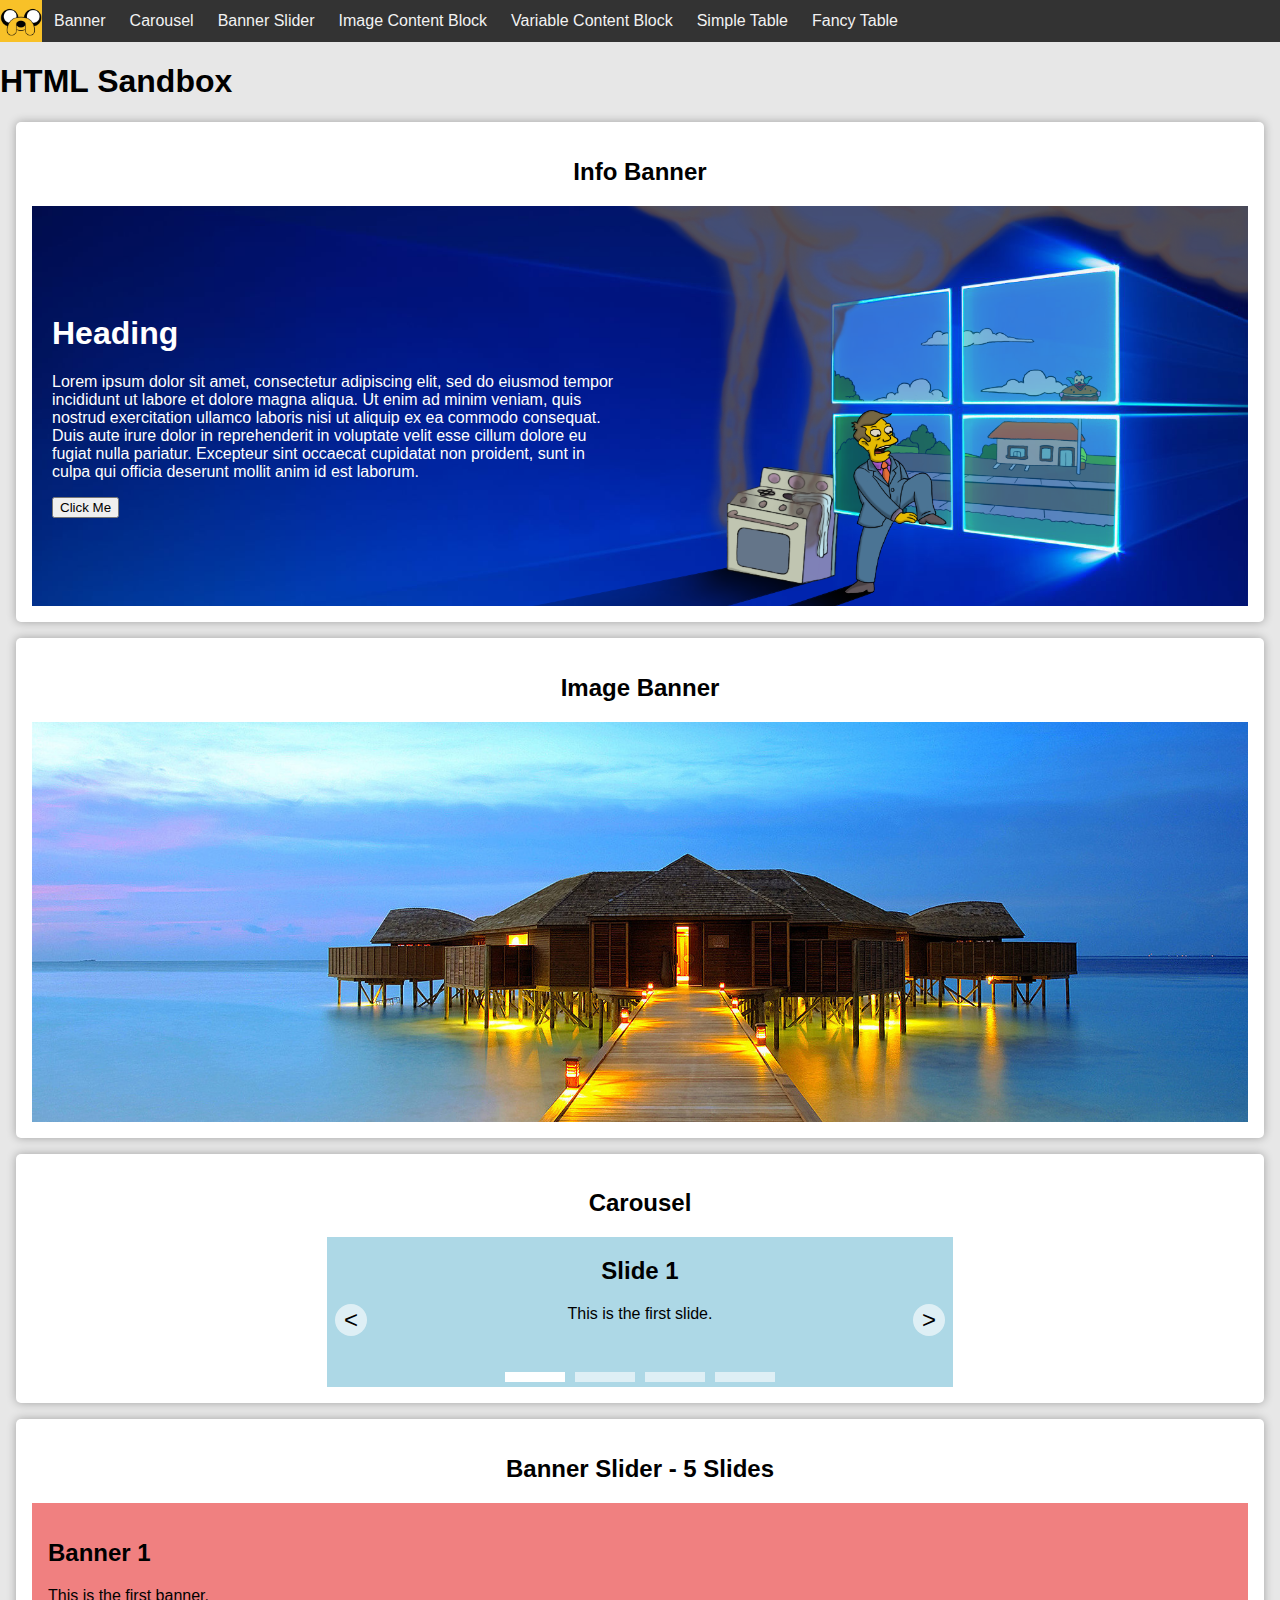
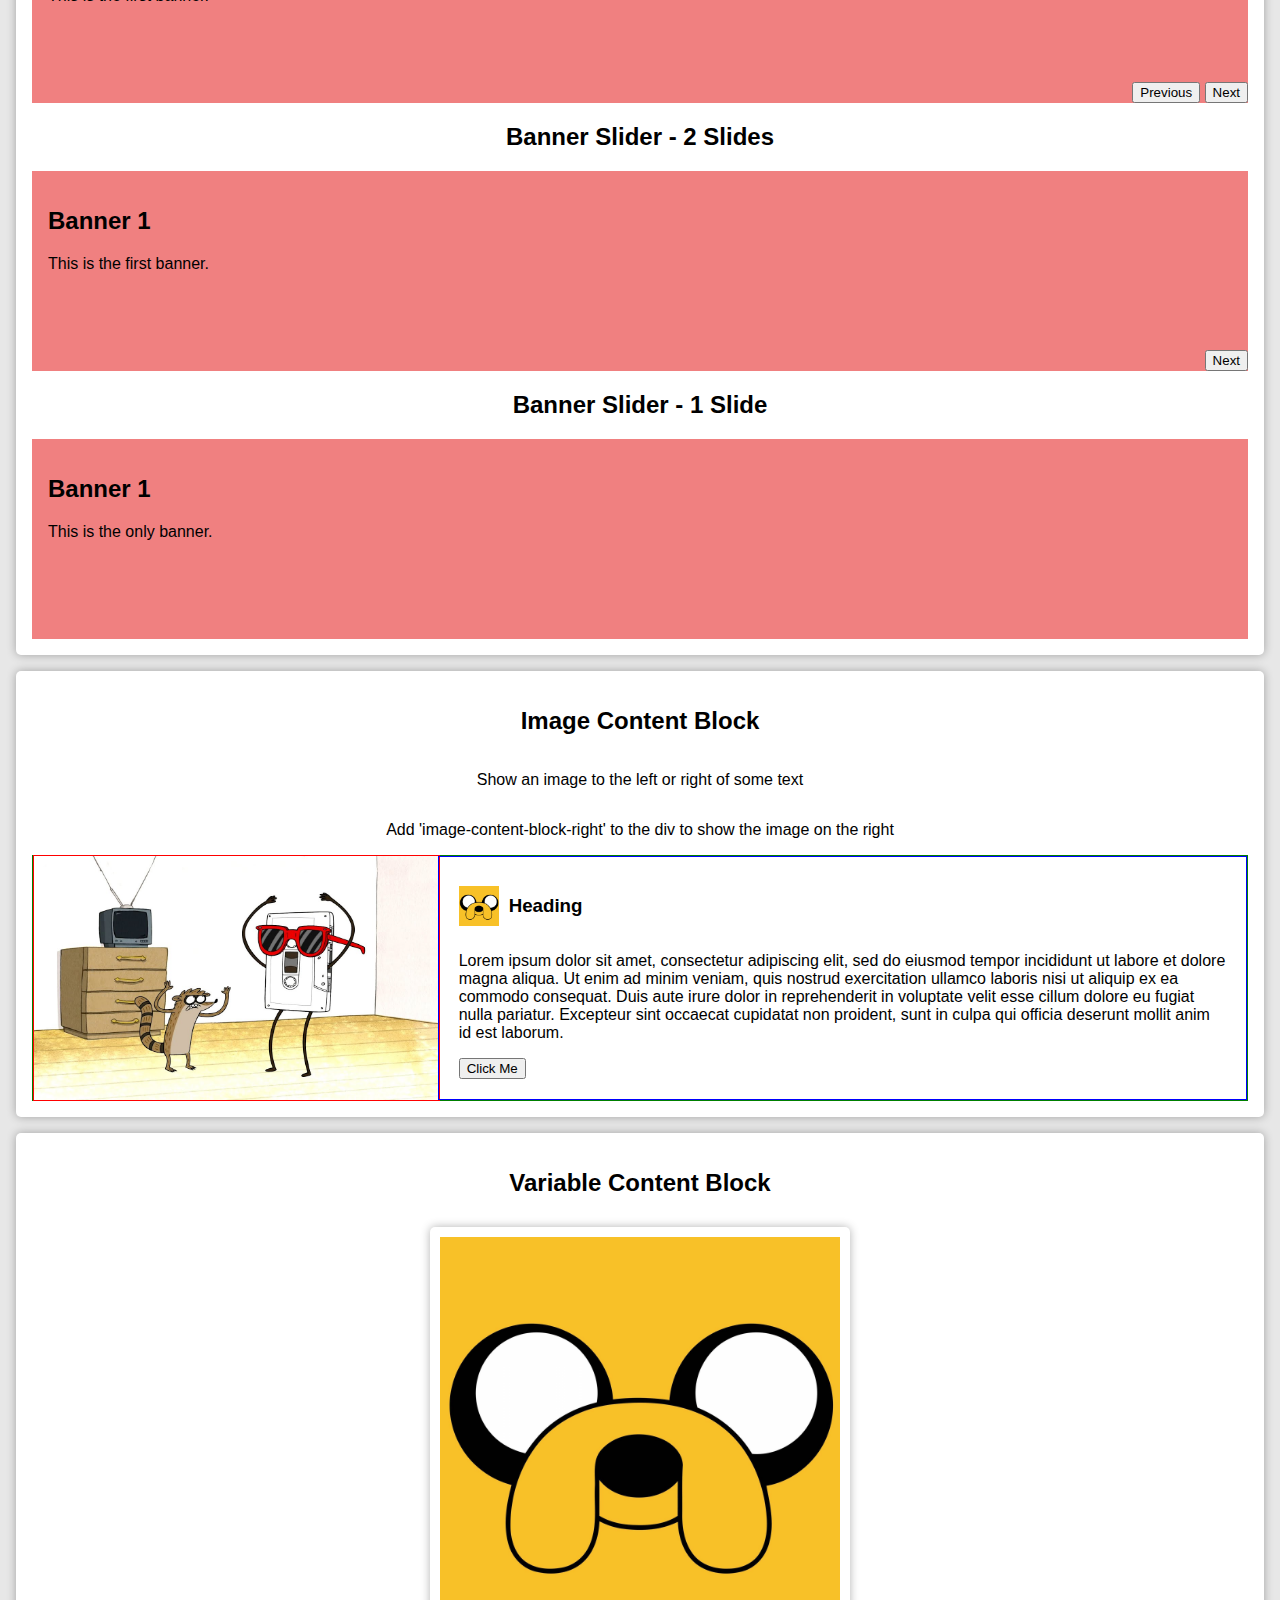
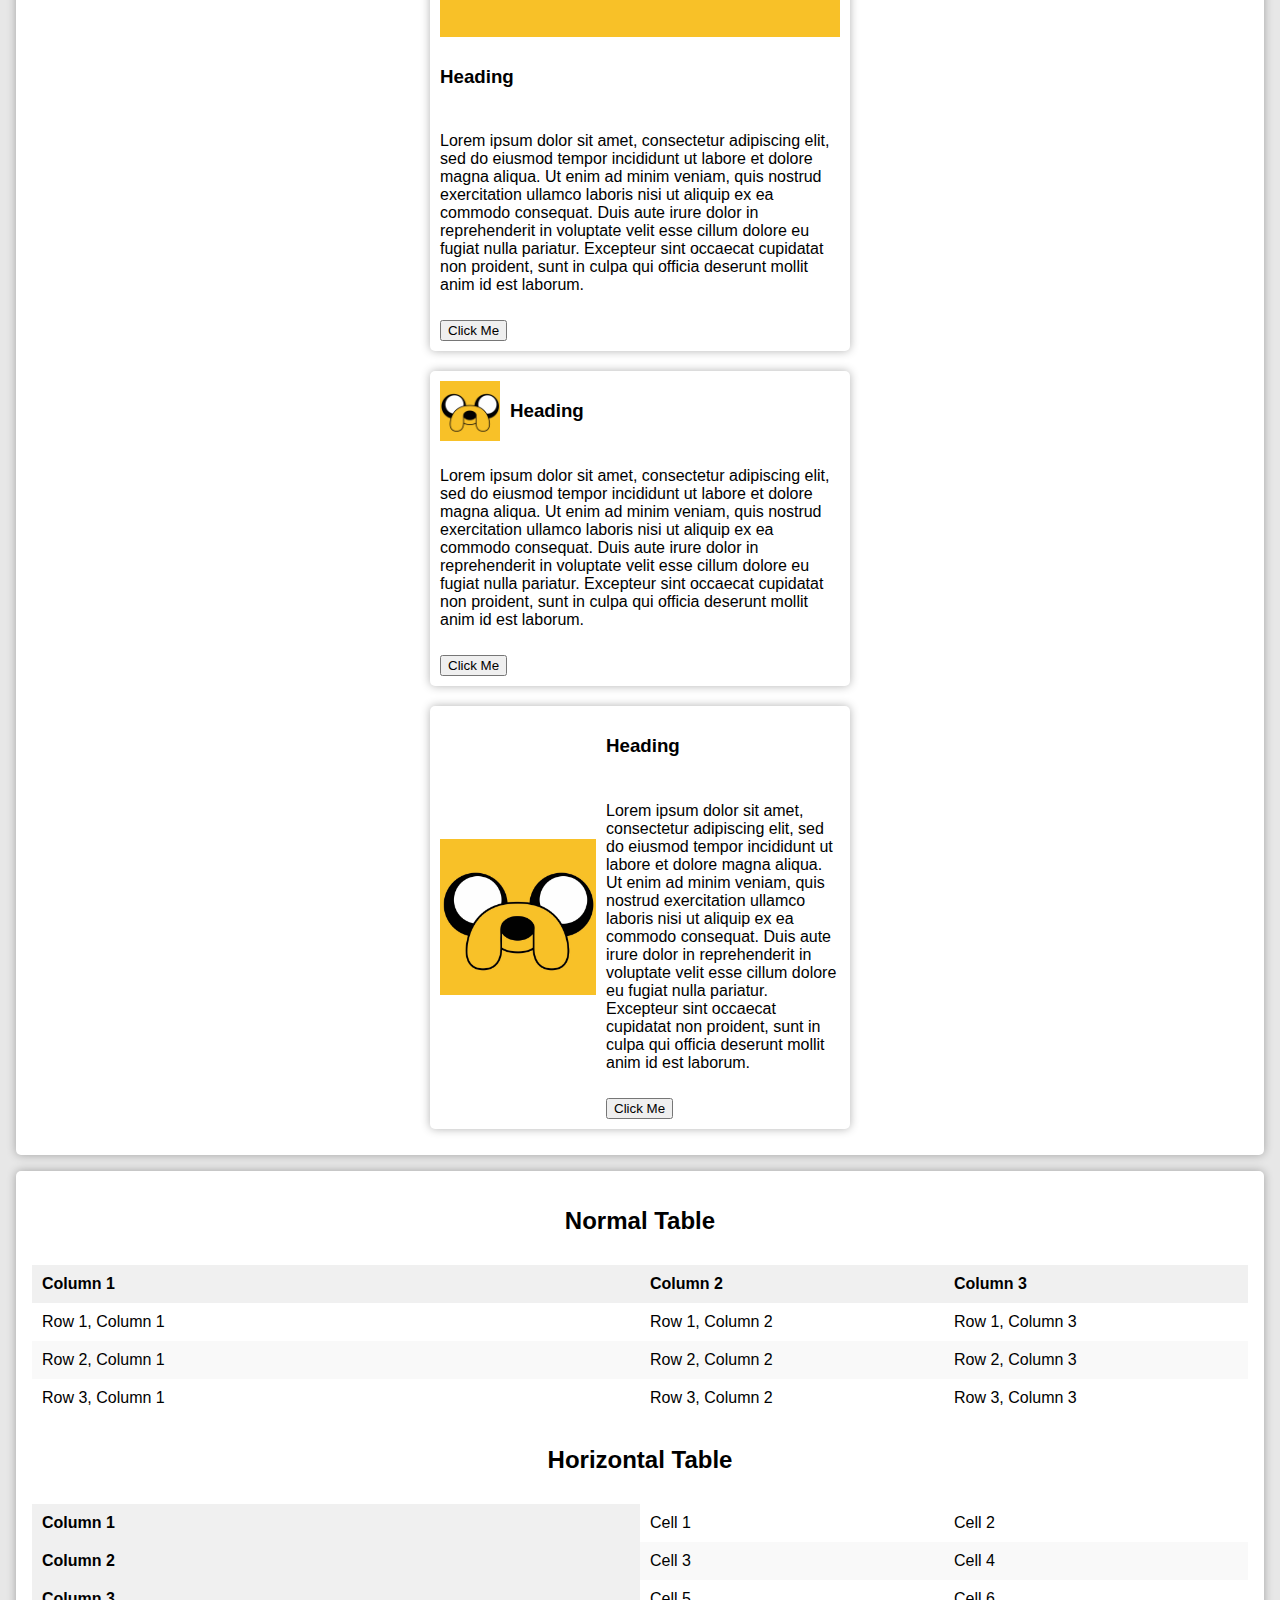
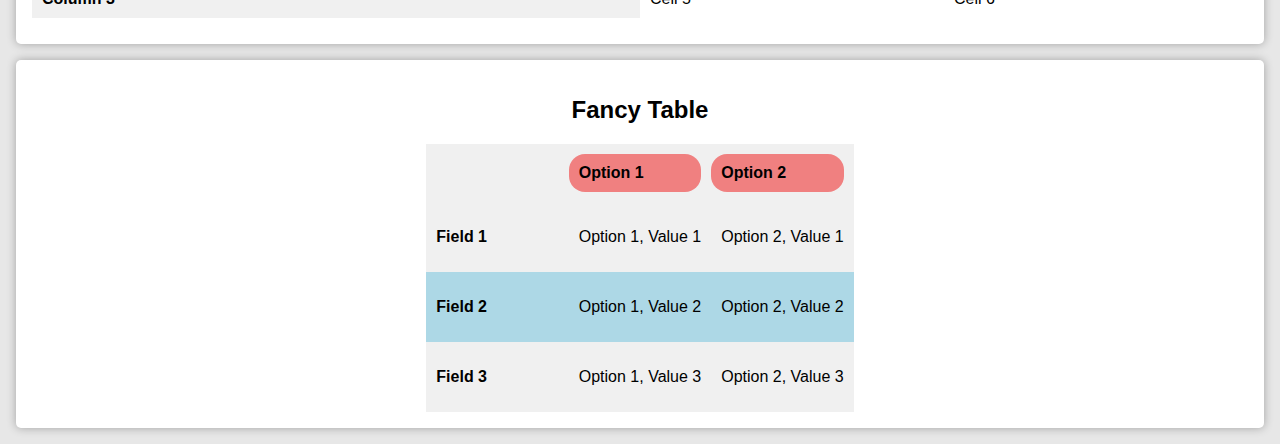
==== commit 83f1561b: "Adding a banner image" ====
--- a/index.html
+++ b/index.html
@@ -17,7 +17,7 @@
 
       <nav class="navbar" id="navbar">
         <div class="icon">
-          <a href="#home">
+          <a href="/recipes">
             <img src="assets/icon.png" alt="Logo" />
           </a>
         </div>
@@ -48,6 +48,13 @@
             <p class="data-text"></p>
             <button class="data-button"></button>
           </div>
+        </div>
+      </section>
+
+      <section id="image-banner">
+        <h2>Image Banner</h2>
+        <div class="image-banner" style="background-image: url(assets/banner-centre.jpg)" >
+          <!-- <img src="assets/banner-centre.jpg"></img> -->
         </div>
       </section>
 
--- a/styles.css
+++ b/styles.css
@@ -182,6 +182,18 @@
     grid-row: 2;
     color: black;
   }
+}
+
+/*#endregion*/
+
+/* #region Image Banner */
+
+.image-banner {
+  background-size: cover;
+  background-position: center;
+  min-height: 400px;
+  max-height: 600px;
+  width: 100%;
 }
 
 /*#endregion*/
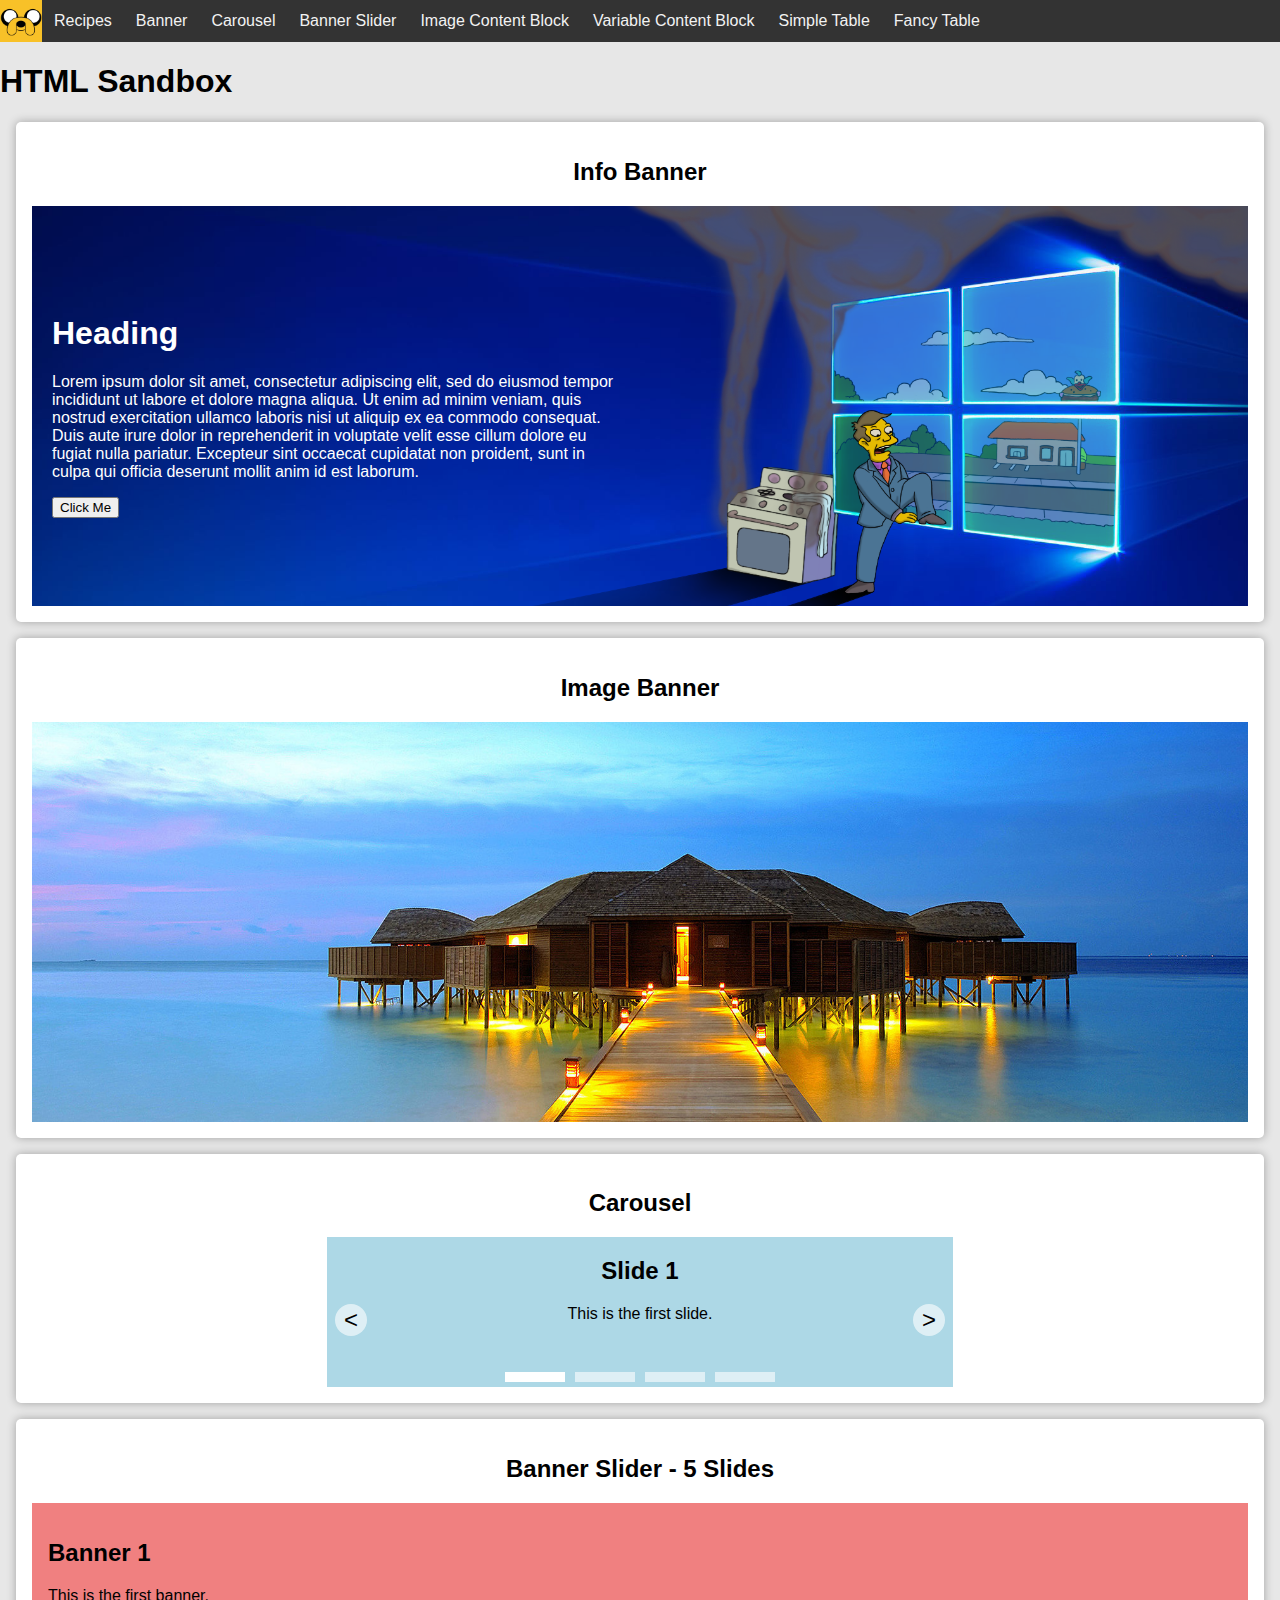
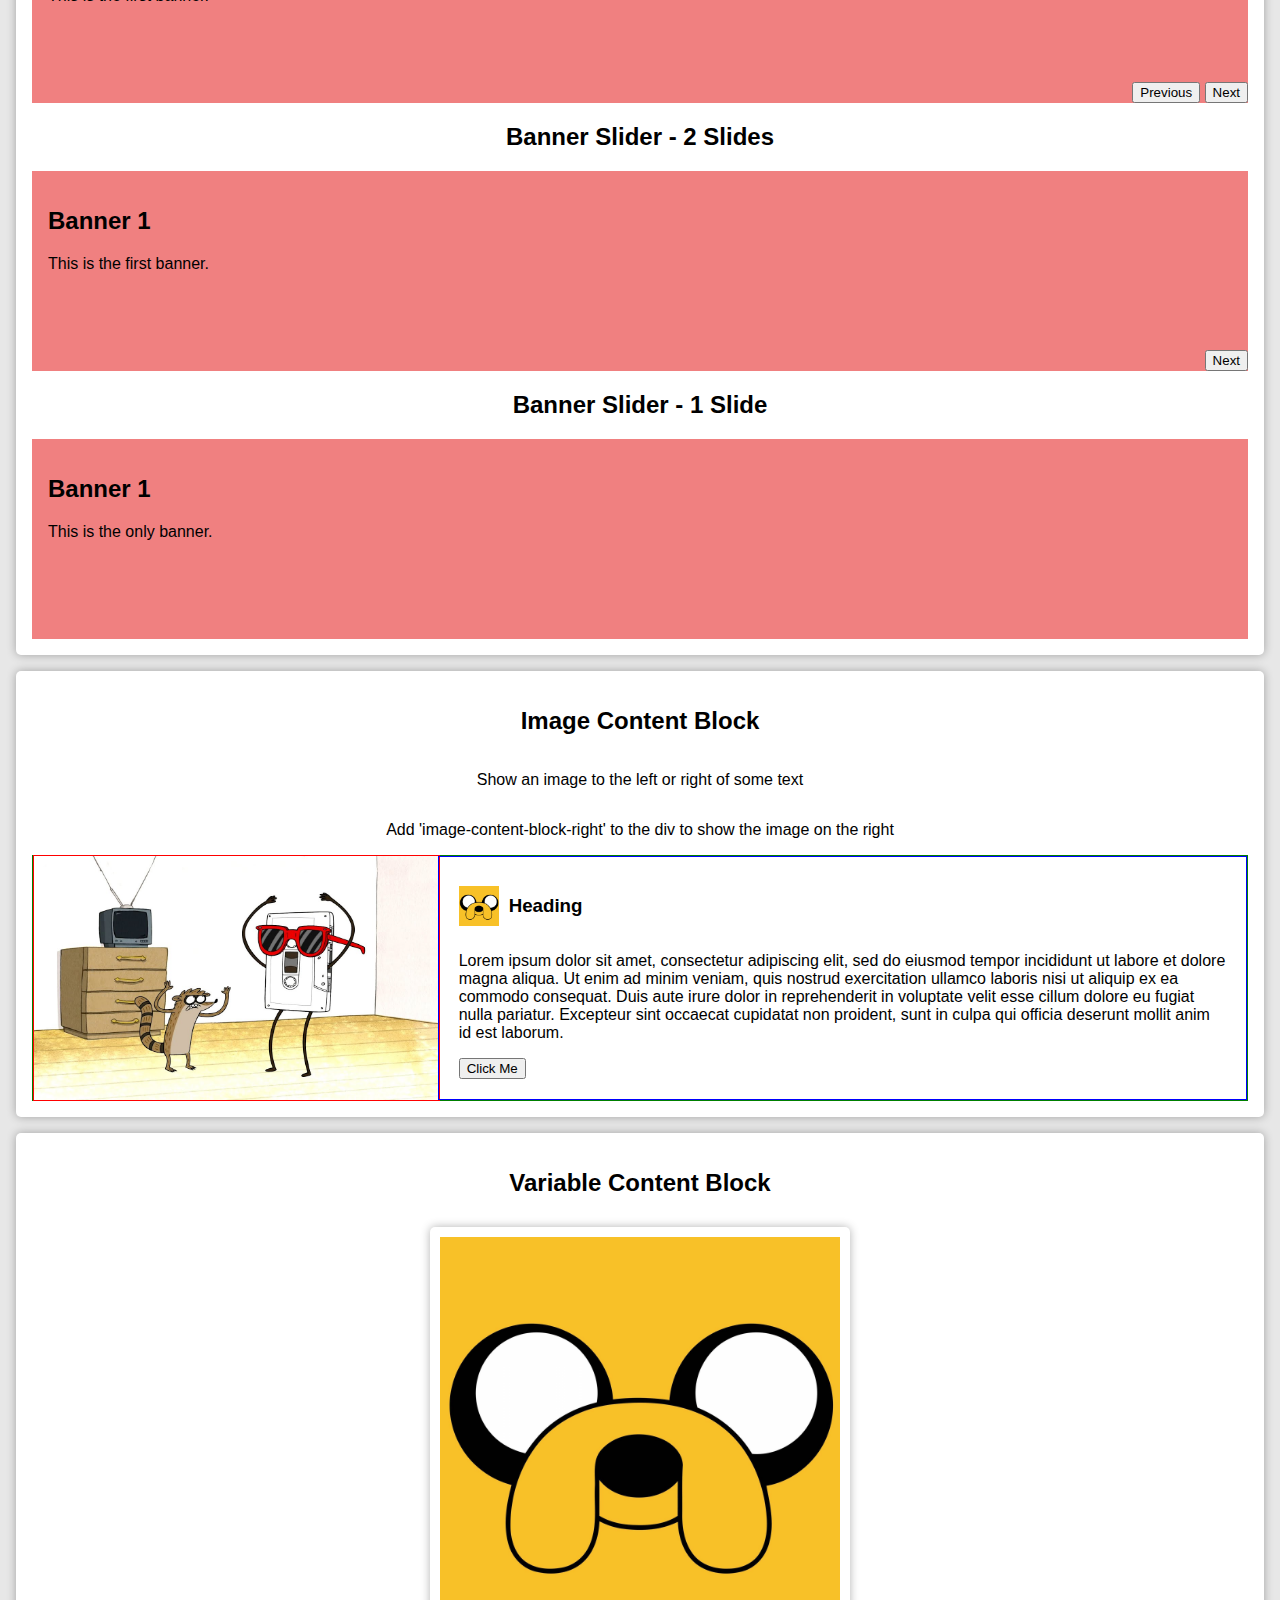
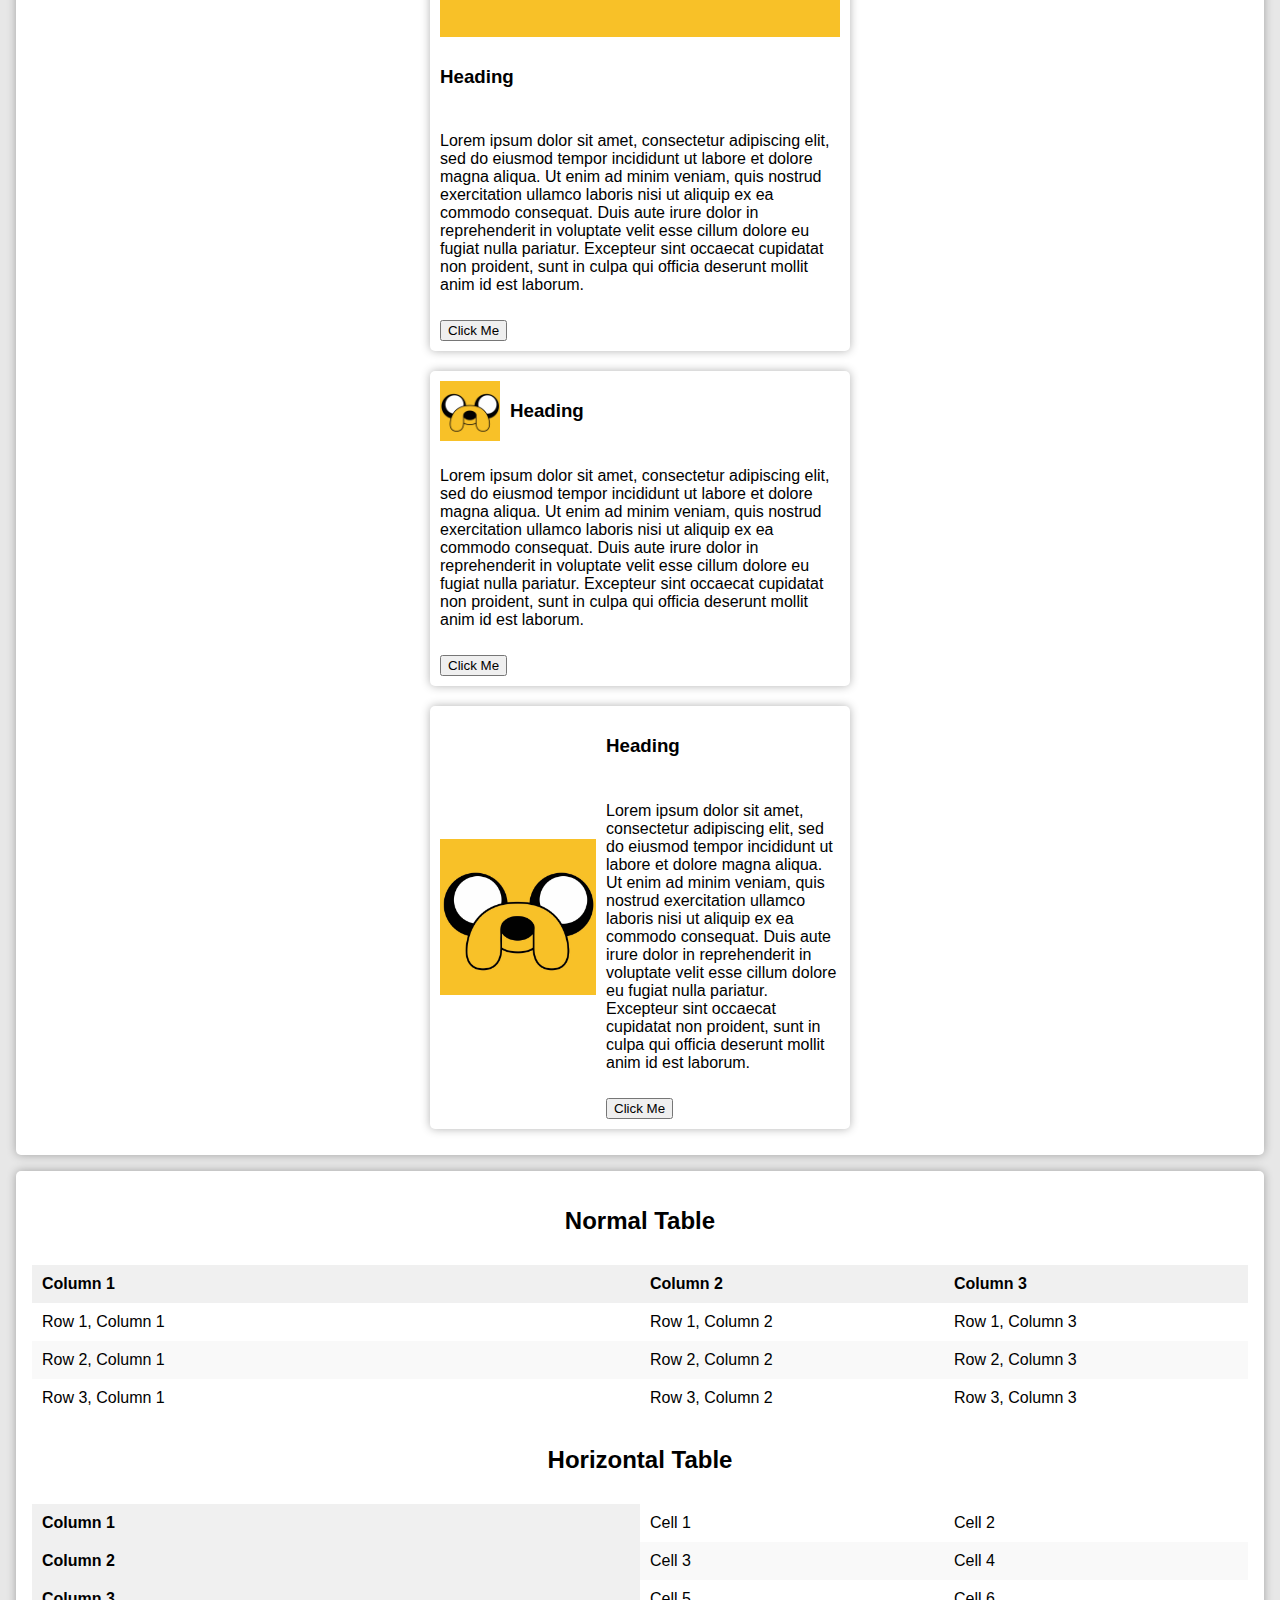
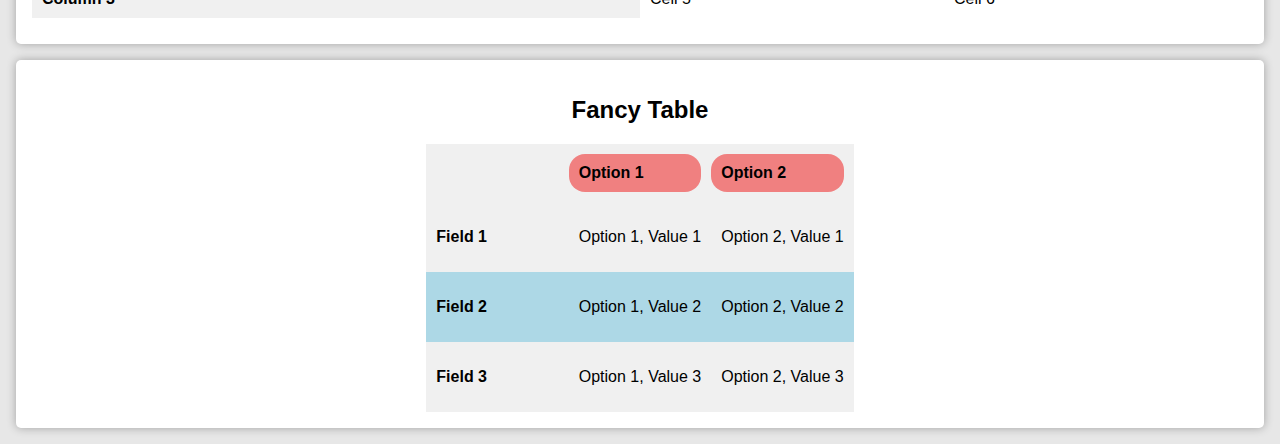
==== commit 12647060: "Updating recipe navigation" ====
--- a/index.html
+++ b/index.html
@@ -17,12 +17,13 @@
 
       <nav class="navbar" id="navbar">
         <div class="icon">
-          <a href="/recipes">
+          <a href="">
             <img src="assets/icon.png" alt="Logo" />
           </a>
         </div>
         <div class="content">
           <ul>
+            <li><a href="/recipes">Recipes</a></li>
             <li><a href="#info-banner">Banner</a></li>
             <li><a href="#carousel">Carousel</a></li>
             <li><a href="#banner-slider">Banner Slider</a></li>
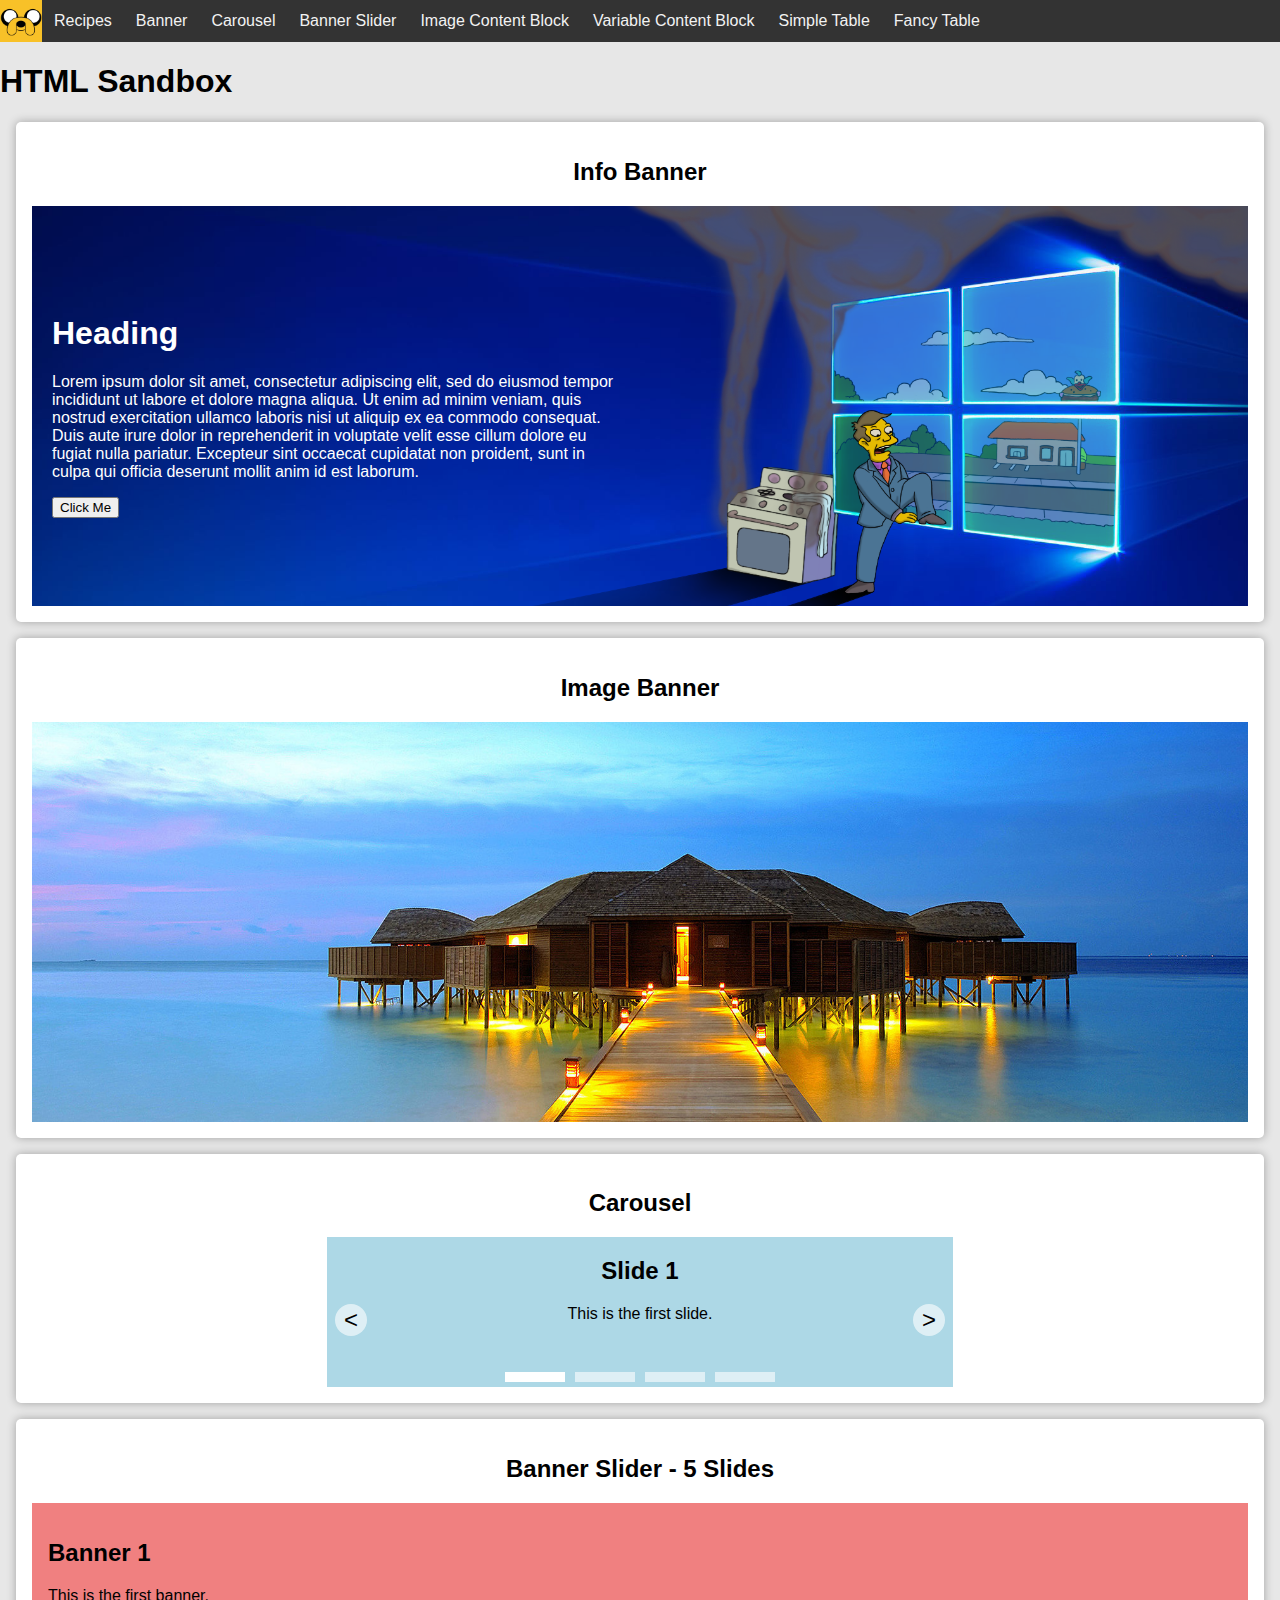
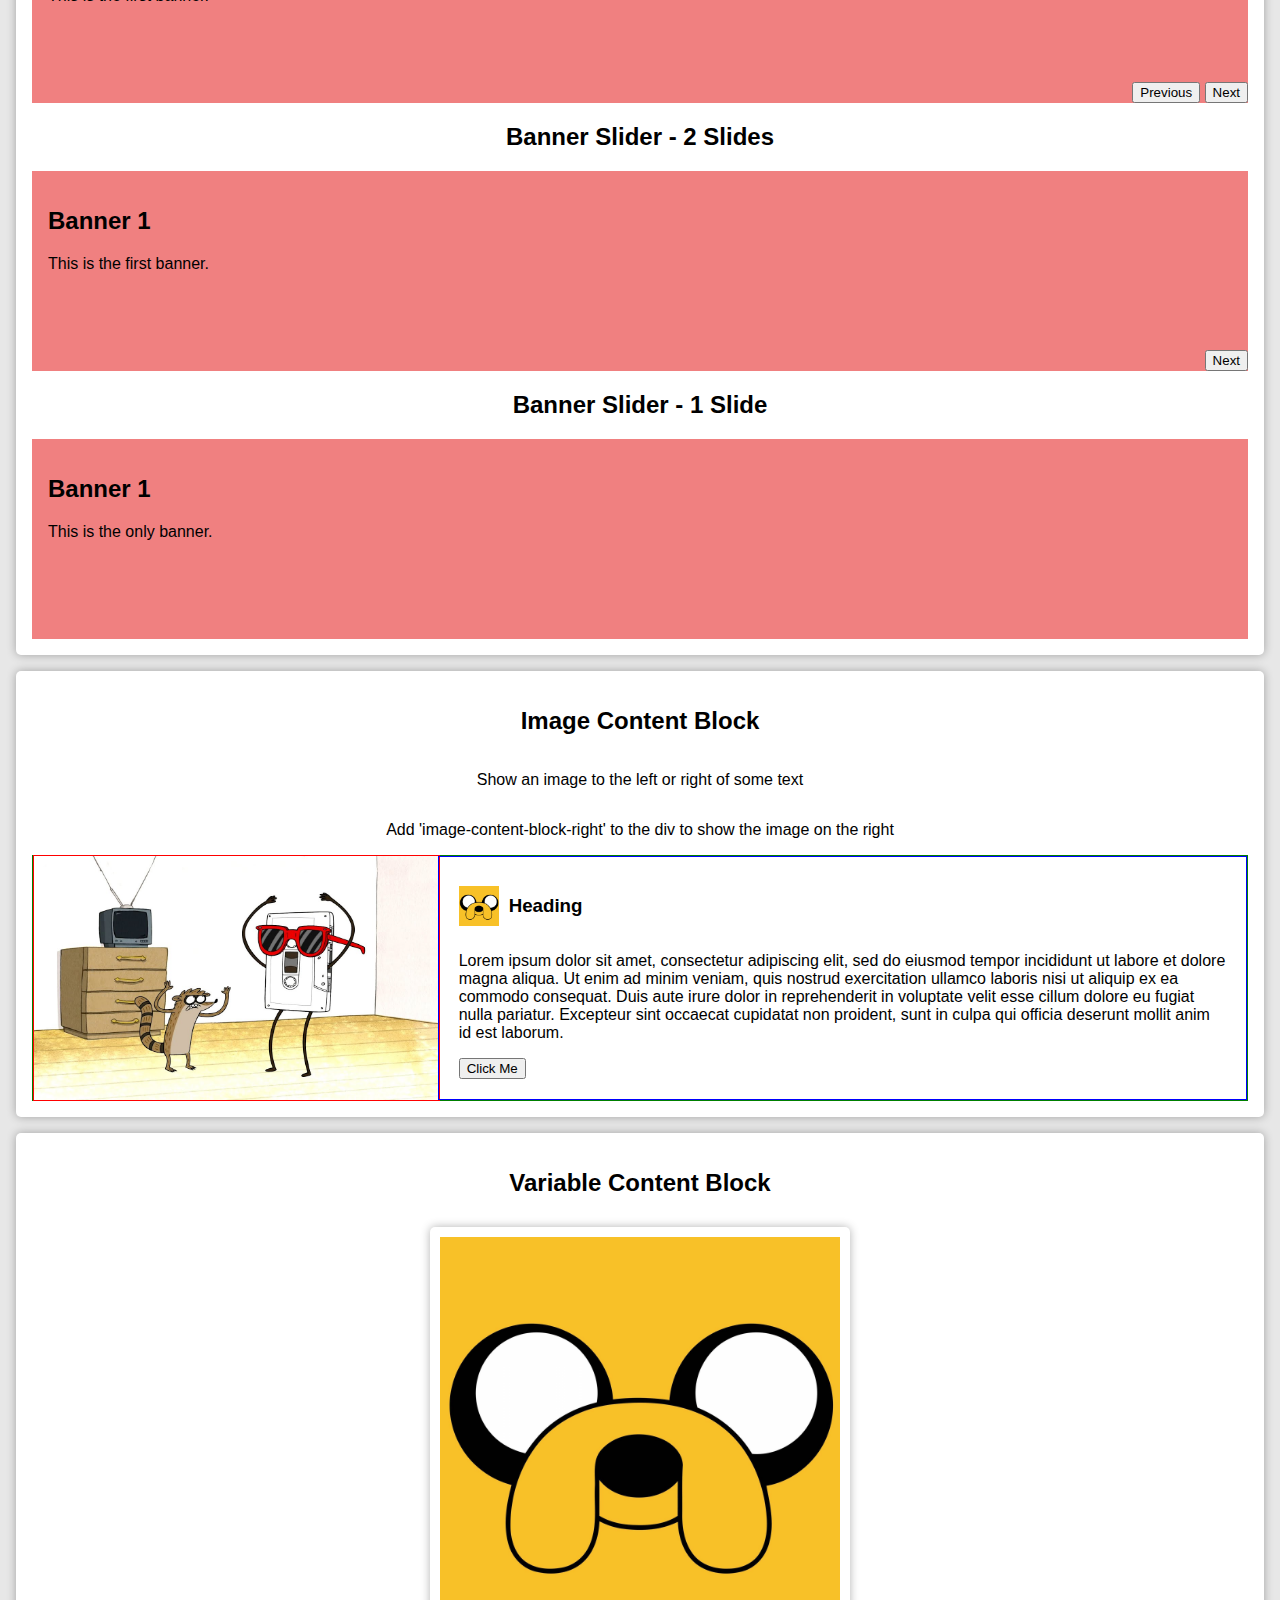
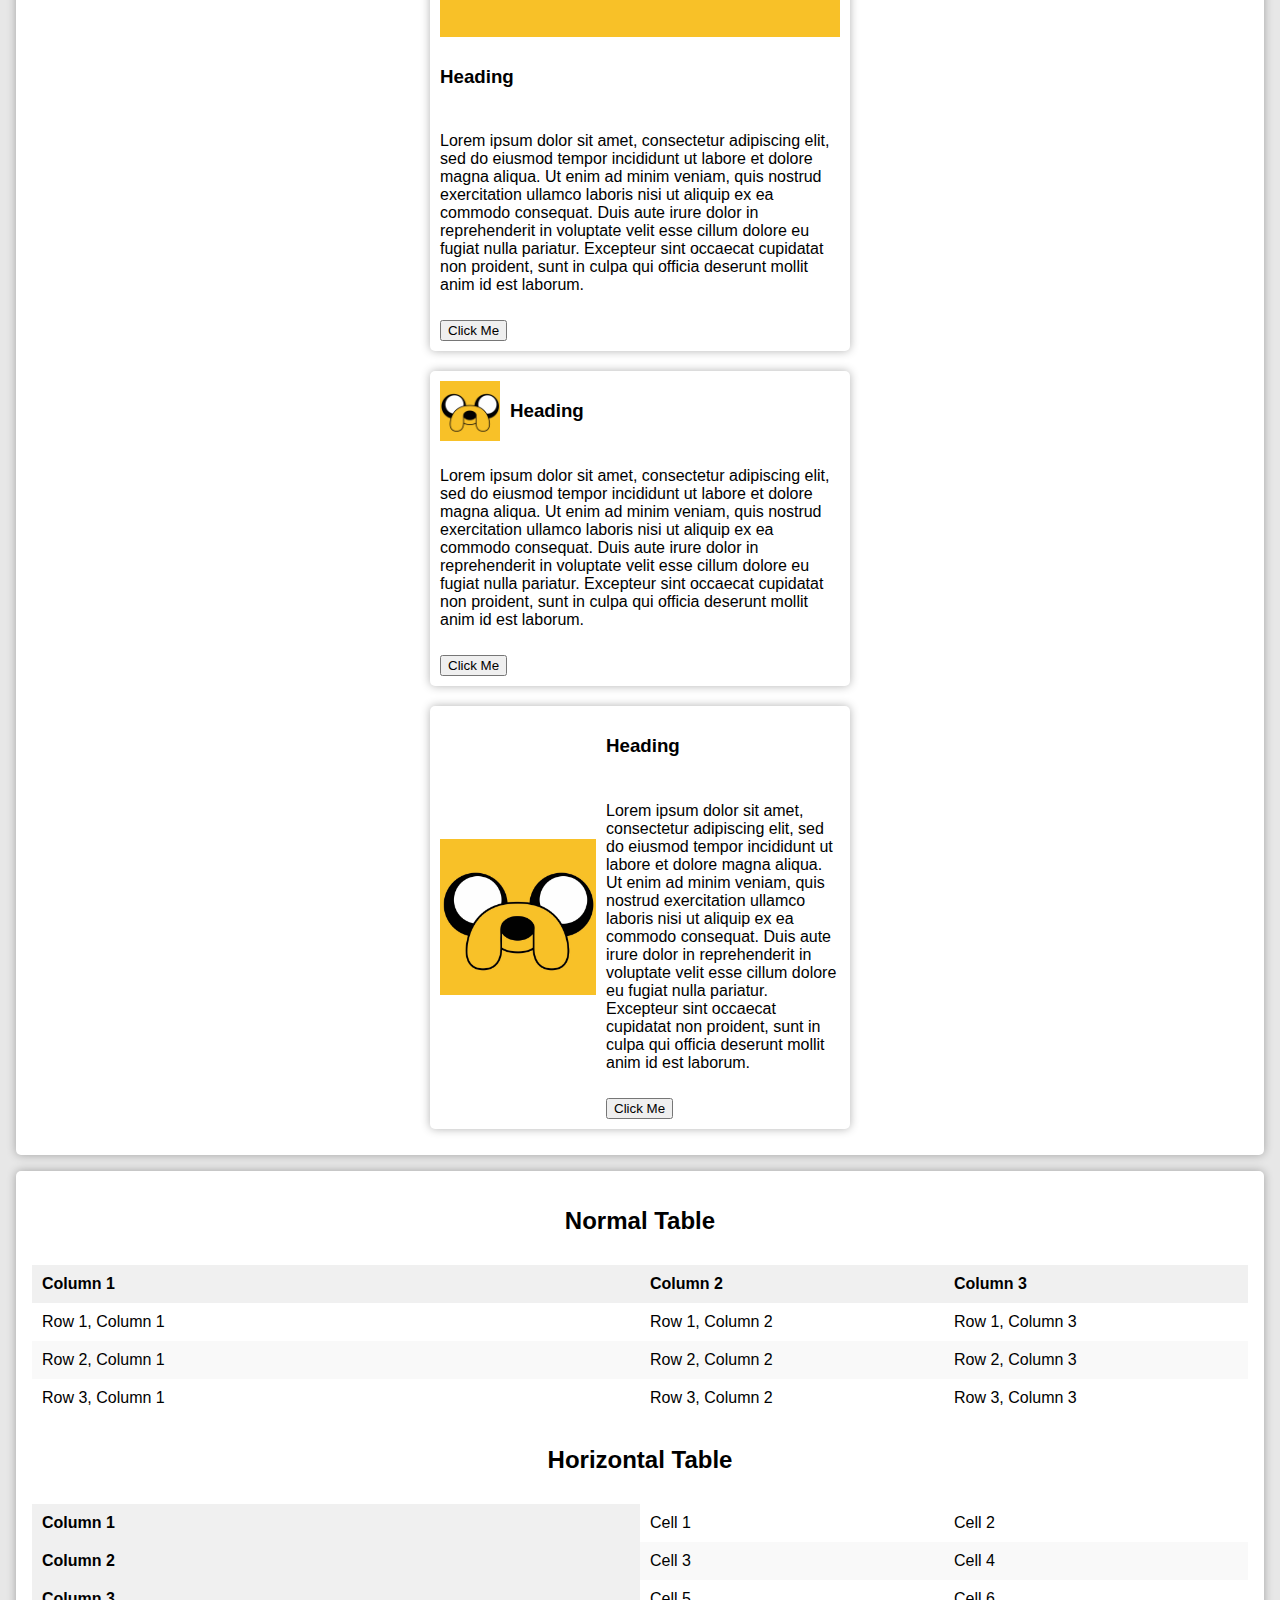
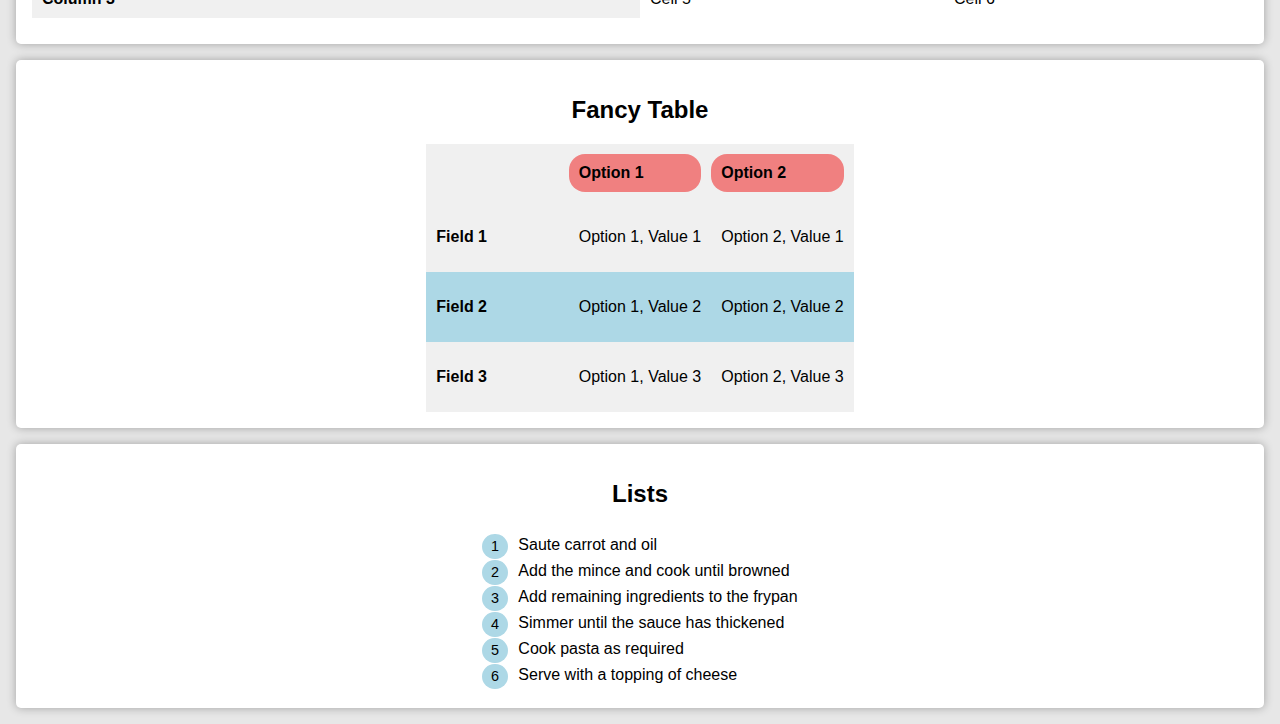
==== commit f26f668d: "Adding some list formatting" ====
--- a/index.html
+++ b/index.html
@@ -284,6 +284,18 @@
 
       </section>
 
+      <section>
+        <h2>Lists</h2>
+        <ol>
+          <li>Saute carrot and oil</li>
+          <li>Add the mince and cook until browned</li>
+          <li>Add remaining ingredients to the frypan</li>
+          <li>Simmer until the sauce has thickened</li>
+          <li>Cook pasta as required</li>
+          <li>Serve with a topping of cheese</li>
+        </ol>
+      </section>
+
     </main>
   </body>
 </html>--- a/styles.css
+++ b/styles.css
@@ -432,4 +432,38 @@
   height: 150px;
 }
 
+/*#endregion*/
+
+/* #region Lists */
+
+ol {
+  counter-reset: li;
+  padding: 0;
+  margin: 0;
+  list-style: none;
+
+  li {
+    margin: 0.5em 0;
+    padding-left: 2.25em;
+    position: relative;
+  }
+  
+  li::after {
+    counter-increment: li;
+    content: counter(li);
+    position: absolute;
+    font-size: 0.9em;
+    left: 0;
+    top: -0.15em;
+    width: 1.75em;
+    height: 1.75em;
+    background-color: lightblue;
+    color: #000;
+    border-radius: 50%;
+    display: flex;
+    align-items: center;
+    justify-content: center;
+  }
+}
+
 /*#endregion*/